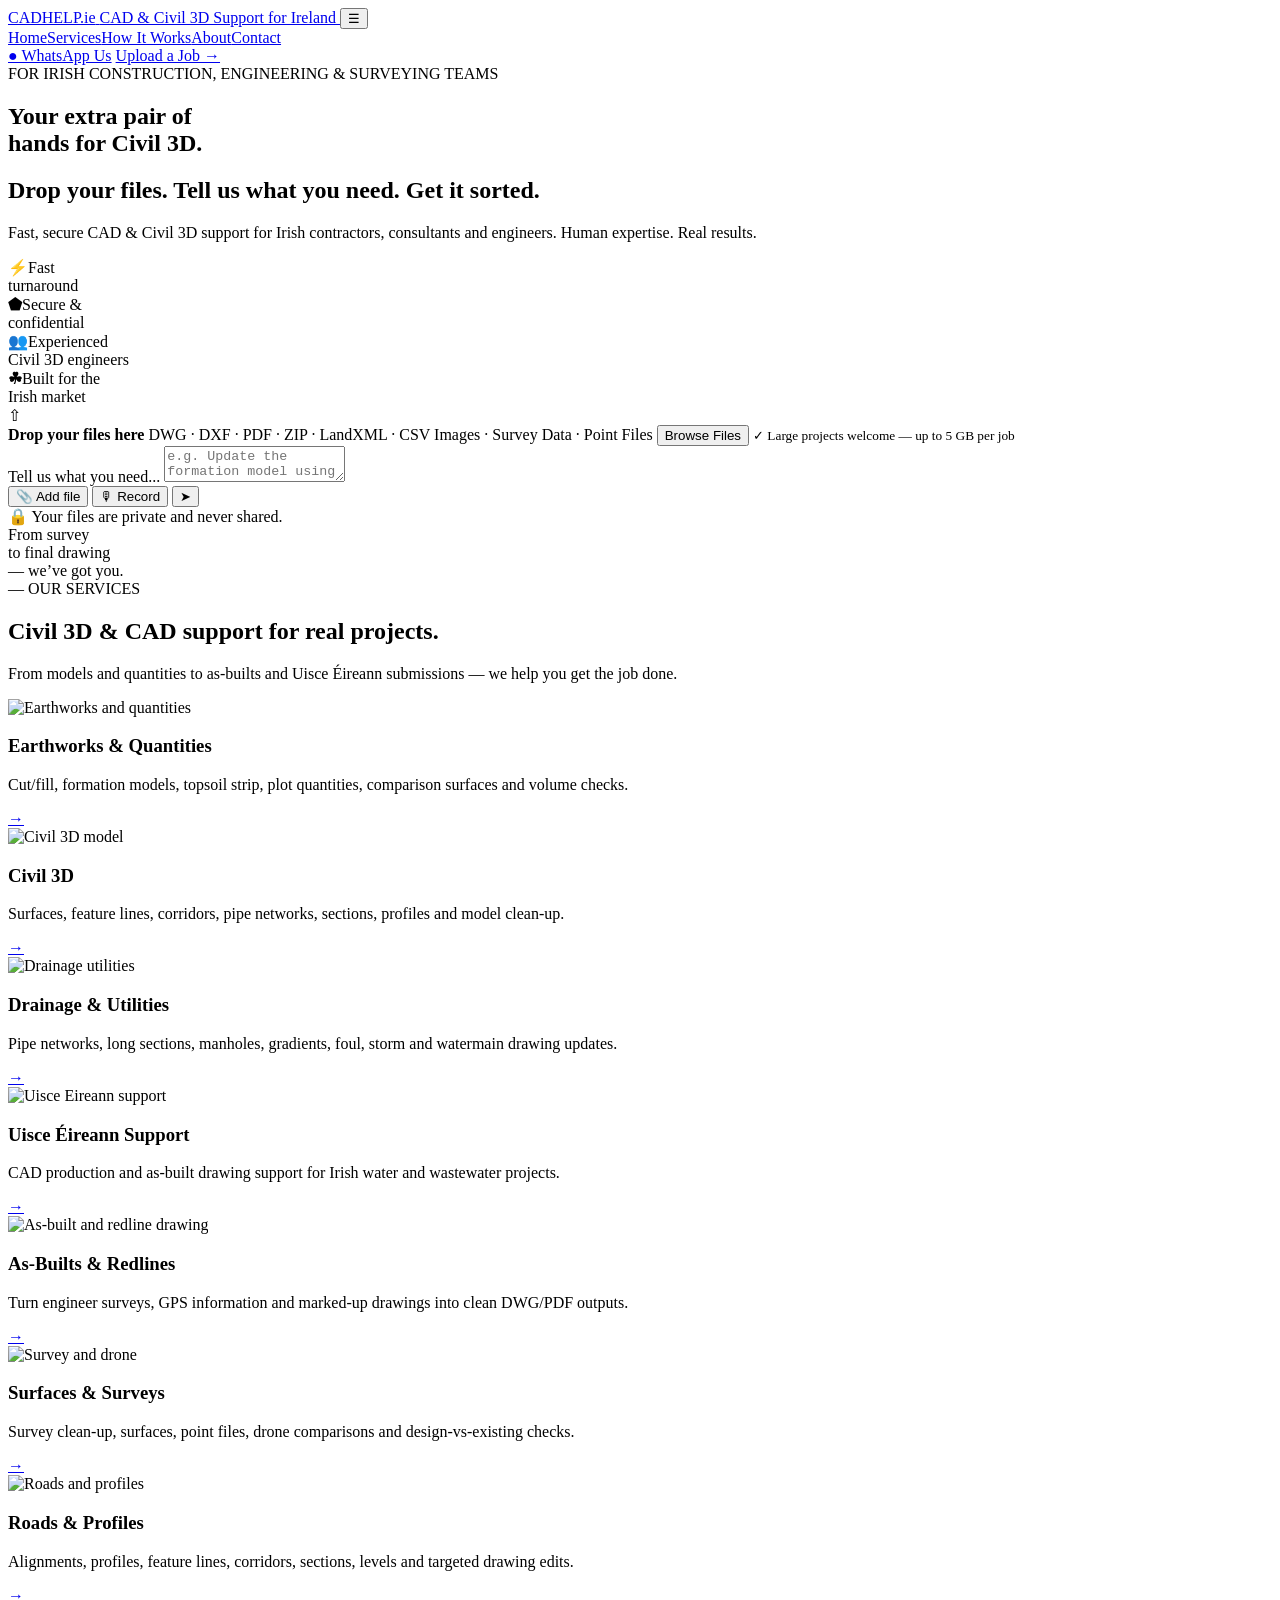
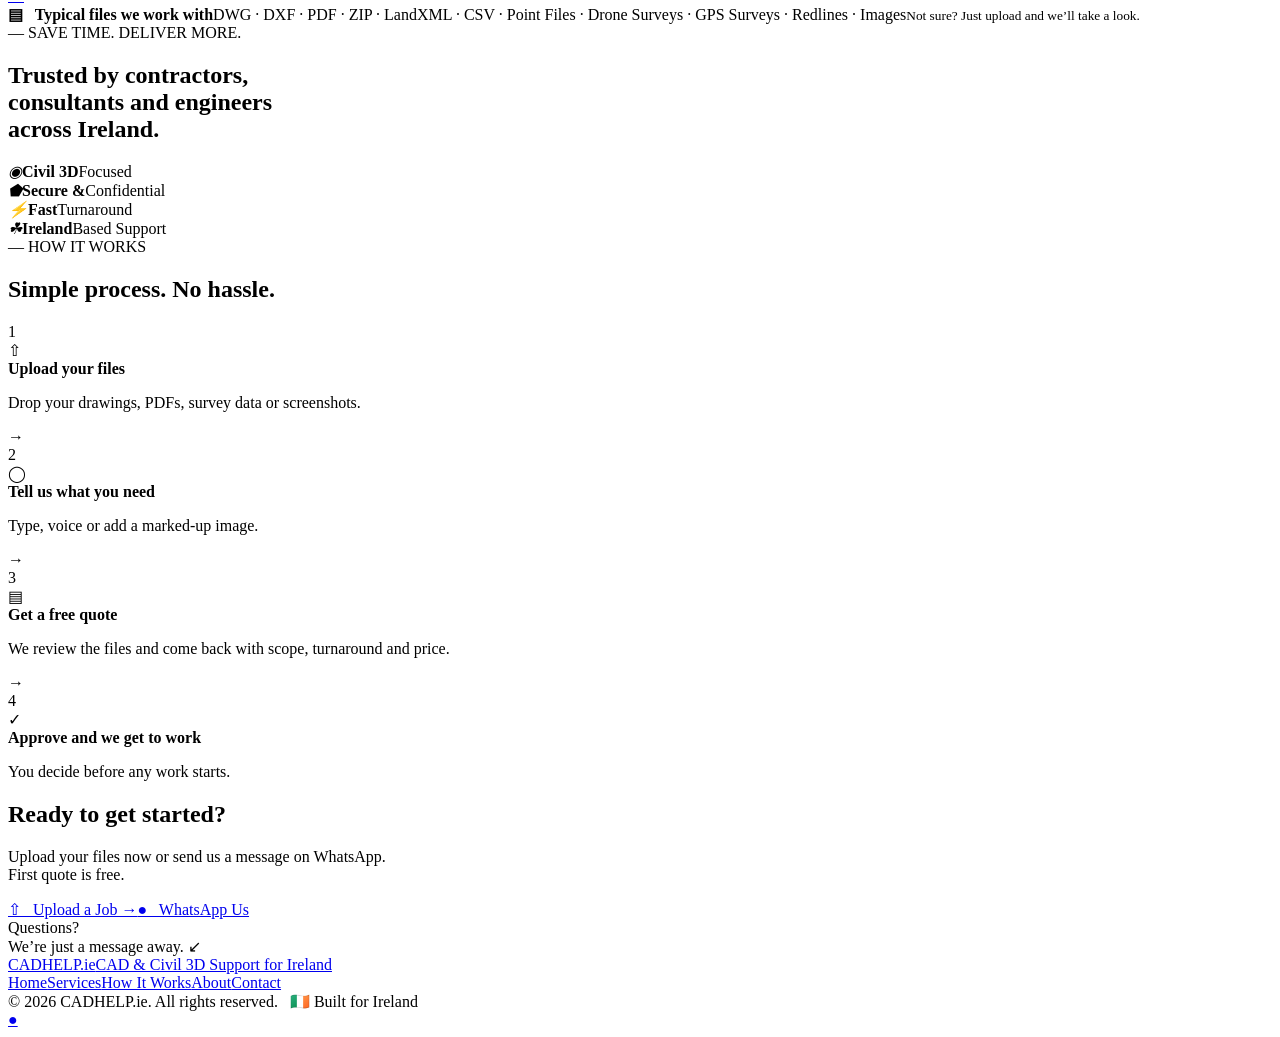
==== index.html @ 2b2f31de "Add files via upload" ====
<!doctype html>
<html lang="en">
<head>
  <meta charset="utf-8" />
  <meta name="viewport" content="width=device-width,initial-scale=1" />
  <meta name="description" content="CADHELP.ie — Civil 3D and CAD support for Irish construction, engineering and surveying teams." />
  <title>CADHELP.ie — CAD & Civil 3D Support for Ireland</title>
  <link rel="preconnect" href="https://fonts.googleapis.com">
  <link rel="preconnect" href="https://fonts.gstatic.com" crossorigin>
  <link href="https://fonts.googleapis.com/css2?family=Inter:wght@400;500;600;700;800;900&display=swap" rel="stylesheet">
  <link rel="stylesheet" href="css/style.css" />
</head>
<body>
<header class="site-header">
  <div class="shell header-inner">
    <a class="brand" href="#top" aria-label="CADHELP.ie home">
      <span class="brand-main">CADHELP<span>.ie</span></span>
      <span class="brand-sub">CAD & Civil 3D Support for Ireland</span>
    </a>
    <button class="menu-btn" id="menuBtn" aria-label="Open menu">☰</button>
    <nav class="nav" id="nav">
      <a href="#top">Home</a><a href="#services">Services</a><a href="#how">How It Works</a><a href="#about">About</a><a href="#contact">Contact</a>
    </nav>
    <div class="header-actions">
      <a class="wa-link" href="https://wa.me/353838359614" target="_blank" rel="noopener">● WhatsApp Us</a>
      <a class="btn btn-dark" href="#upload">Upload a Job →</a>
    </div>
  </div>
</header>

<main id="top">
  <section class="hero">
    <div class="hero-overlay"></div>
    <div class="hero-contours"></div>
    <div class="shell hero-grid">
      <div class="hero-copy">
        <div class="kicker">FOR IRISH CONSTRUCTION, ENGINEERING & SURVEYING TEAMS</div>
        <h1>Your extra pair of<br>hands for <span>Civil 3D.</span></h1>
        <h2>Drop your files. Tell us what you need. Get it sorted.</h2>
        <p>Fast, secure CAD & Civil 3D support for Irish contractors, consultants and engineers. Human expertise. Real results.</p>
        <div class="hero-benefits">
          <div><b>⚡</b><span>Fast<br>turnaround</span></div>
          <div><b>⬟</b><span>Secure &<br>confidential</span></div>
          <div><b>👥</b><span>Experienced<br>Civil 3D engineers</span></div>
          <div><b>☘</b><span>Built for the<br>Irish market</span></div>
        </div>
      </div>

      <div class="upload-card" id="upload">
        <div class="drop-zone" id="dropZone">
          <input id="fileInput" type="file" multiple hidden>
          <div class="upload-icon">⇧</div>
          <strong>Drop your files here</strong>
          <span>DWG · DXF · PDF · ZIP · LandXML · CSV</span>
          <span>Images · Survey Data · Point Files</span>
          <button class="browse-btn" id="browseBtn" type="button">Browse Files</button>
          <small>✓ Large projects welcome — up to 5 GB per job</small>
        </div>
        <label class="field-label" for="requestText">Tell us what you need...</label>
        <textarea id="requestText" placeholder="e.g. Update the formation model using the latest survey and give me cut/fill quantities by plot..."></textarea>
        <div class="upload-tools">
          <button type="button">📎 Add file</button>
          <button type="button">🎙 Record</button>
          <button type="button" class="send-btn">➤</button>
        </div>
        <div class="privacy">🔒 Your files are private and never shared.</div>
      </div>
    </div>
    <div class="hero-note">From survey<br>to final drawing<br>— we’ve got you.</div>
  </section>

  <section class="services shell" id="services">
    <div class="section-kicker">— OUR SERVICES</div>
    <h2>Civil 3D & CAD support for real projects.</h2>
    <p class="section-lead">From models and quantities to as-builts and Uisce Éireann submissions — we help you get the job done.</p>

    <div class="service-grid">
      <article class="service-card"><img src="assets/earthworks.webp" alt="Earthworks and quantities"><div class="card-copy"><h3>Earthworks & Quantities</h3><p>Cut/fill, formation models, topsoil strip, plot quantities, comparison surfaces and volume checks.</p><a href="#contact">→</a></div></article>
      <article class="service-card"><img src="assets/civil3d.webp" alt="Civil 3D model"><div class="card-copy"><h3>Civil 3D</h3><p>Surfaces, feature lines, corridors, pipe networks, sections, profiles and model clean-up.</p><a href="#contact">→</a></div></article>
      <article class="service-card"><img src="assets/drainage.webp" alt="Drainage utilities"><div class="card-copy"><h3>Drainage & Utilities</h3><p>Pipe networks, long sections, manholes, gradients, foul, storm and watermain drawing updates.</p><a href="#contact">→</a></div></article>
      <article class="service-card"><img src="assets/uisce.webp" alt="Uisce Eireann support"><div class="card-copy"><h3>Uisce Éireann Support</h3><p>CAD production and as-built drawing support for Irish water and wastewater projects.</p><a href="#contact">→</a></div></article>
      <article class="service-card wide"><img src="assets/asbuilt.webp" alt="As-built and redline drawing"><div class="card-copy"><h3>As-Builts & Redlines</h3><p>Turn engineer surveys, GPS information and marked-up drawings into clean DWG/PDF outputs.</p><a href="#contact">→</a></div></article>
      <article class="service-card wide"><img src="assets/surveys.webp" alt="Survey and drone"><div class="card-copy"><h3>Surfaces & Surveys</h3><p>Survey clean-up, surfaces, point files, drone comparisons and design-vs-existing checks.</p><a href="#contact">→</a></div></article>
      <article class="service-card wide"><img src="assets/roads.webp" alt="Roads and profiles"><div class="card-copy"><h3>Roads & Profiles</h3><p>Alignments, profiles, feature lines, corridors, sections, levels and targeted drawing edits.</p><a href="#contact">→</a></div></article>
    </div>

    <div class="files-strip"><b>▤ &nbsp; Typical files we work with</b><span>DWG · DXF · PDF · ZIP · LandXML · CSV · Point Files · Drone Surveys · GPS Surveys · Redlines · Images</span><small>Not sure? Just upload and we’ll take a look.</small></div>
  </section>

  <section class="trust" id="about">
    <div class="trust-shade"></div>
    <div class="shell trust-inner">
      <div class="trust-copy"><div class="section-kicker light">— SAVE TIME. DELIVER MORE.</div><h2>Trusted by contractors,<br>consultants and engineers<br>across Ireland.</h2></div>
      <div class="trust-points"><div><i>◉</i><b>Civil 3D</b><span>Focused</span></div><div><i>⬟</i><b>Secure &</b><span>Confidential</span></div><div><i>⚡</i><b>Fast</b><span>Turnaround</span></div><div><i>☘</i><b>Ireland</b><span>Based Support</span></div></div>
    </div>
  </section>

  <section class="how shell" id="how">
    <div class="section-kicker">— HOW IT WORKS</div>
    <h2>Simple process. No hassle.</h2>
    <div class="steps">
      <div class="step"><span class="number">1</span><div class="round">⇧</div><b>Upload your files</b><p>Drop your drawings, PDFs, survey data or screenshots.</p></div><div class="arrow">→</div>
      <div class="step"><span class="number">2</span><div class="round">◯</div><b>Tell us what you need</b><p>Type, voice or add a marked-up image.</p></div><div class="arrow">→</div>
      <div class="step"><span class="number">3</span><div class="round">▤</div><b>Get a free quote</b><p>We review the files and come back with scope, turnaround and price.</p></div><div class="arrow">→</div>
      <div class="step"><span class="number">4</span><div class="round">✓</div><b>Approve and we get to work</b><p>You decide before any work starts.</p></div>
    </div>
  </section>

  <section class="cta" id="contact">
    <div class="cta-shade"></div>
    <div class="shell cta-inner"><div><h2>Ready to get started?</h2><p>Upload your files now or send us a message on WhatsApp.<br>First quote is free.</p></div><div class="cta-actions"><a class="btn btn-green" href="#upload">⇧ &nbsp; Upload a Job →</a><a class="btn btn-outline" href="https://wa.me/353838359614" target="_blank" rel="noopener">● &nbsp; WhatsApp Us</a></div><div class="cta-note">Questions?<br>We’re just a message away. ↙</div></div>
  </section>
</main>

<footer class="footer">
  <div class="shell footer-inner"><a class="brand" href="#top"><span class="brand-main">CADHELP<span>.ie</span></span><span class="brand-sub">CAD & Civil 3D Support for Ireland</span></a><nav><a href="#top">Home</a><a href="#services">Services</a><a href="#how">How It Works</a><a href="#about">About</a><a href="#contact">Contact</a></nav><div class="copyright">© 2026 CADHELP.ie. All rights reserved. &nbsp; 🇮🇪 Built for Ireland</div></div>
</footer>
<a class="floating-wa" href="https://wa.me/353838359614" target="_blank" rel="noopener" aria-label="WhatsApp">●</a>
<script src="js/main.js"></script>
</body>
</html>
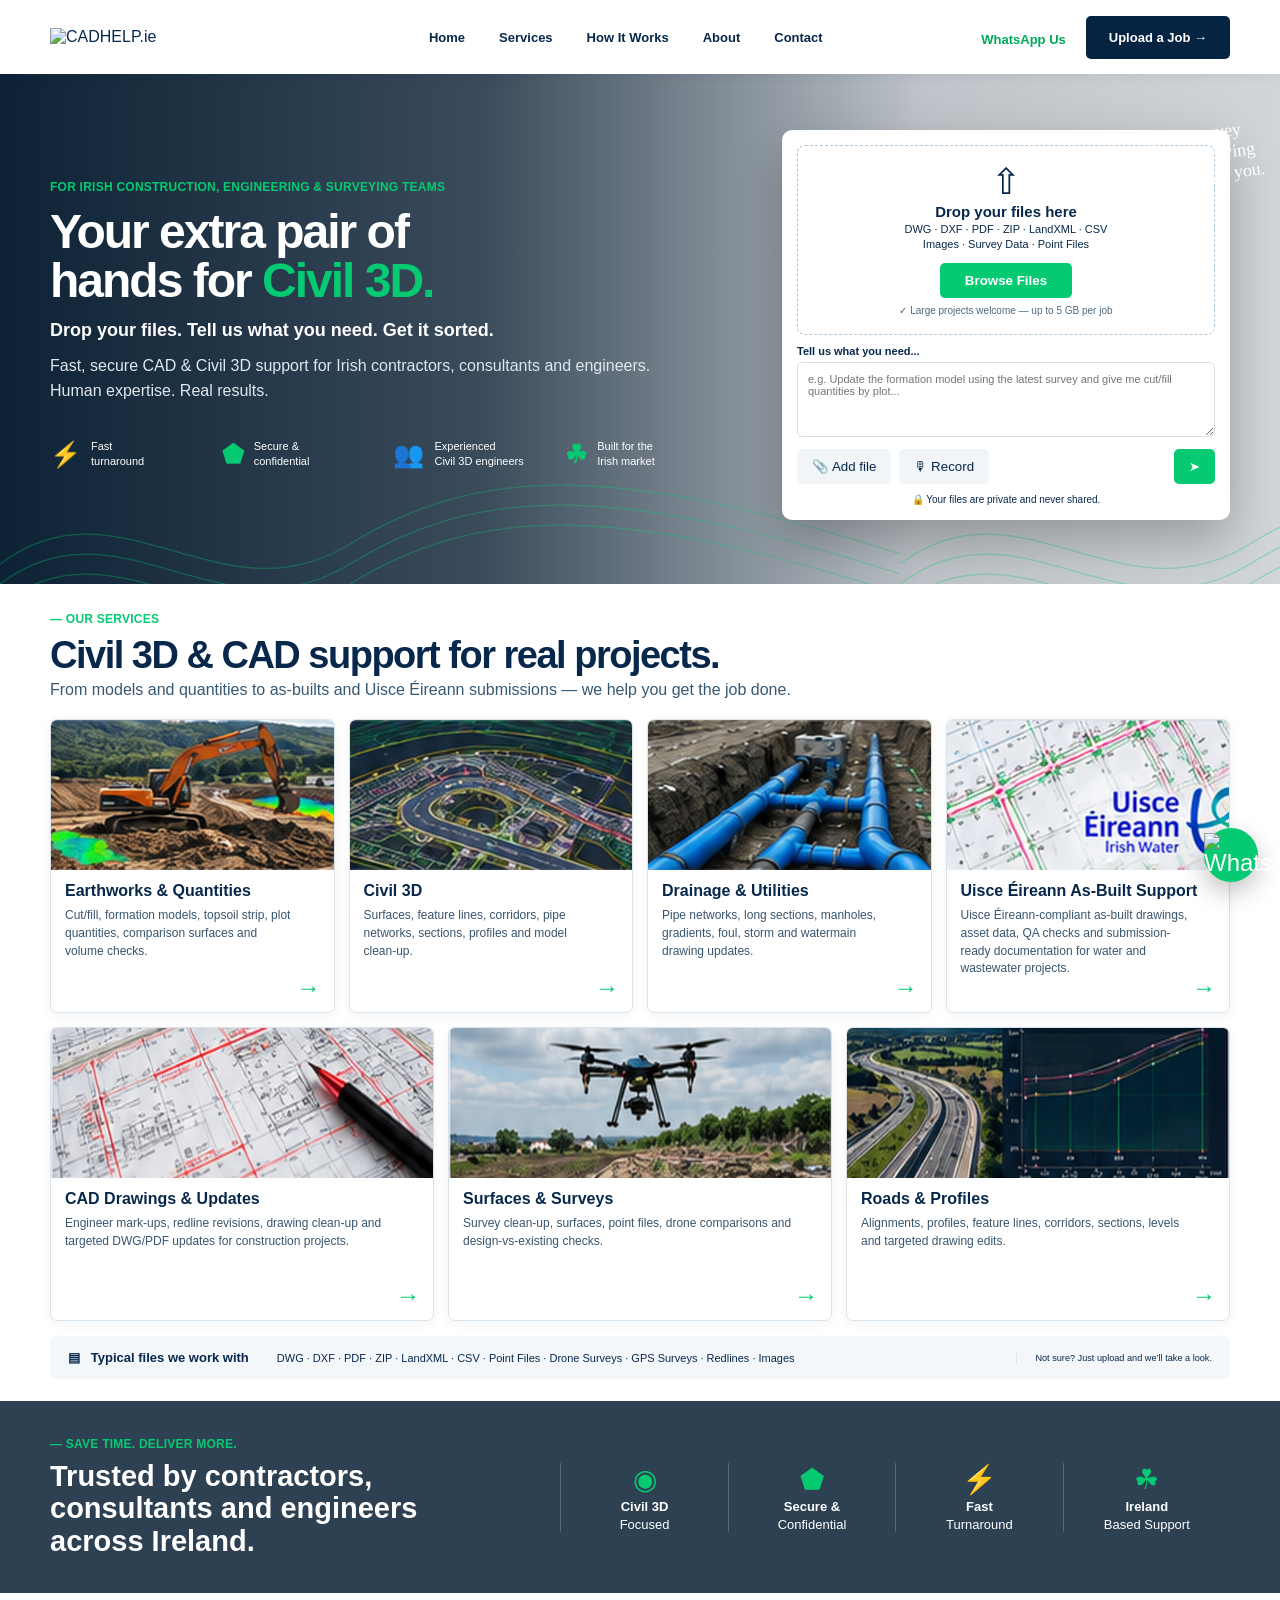
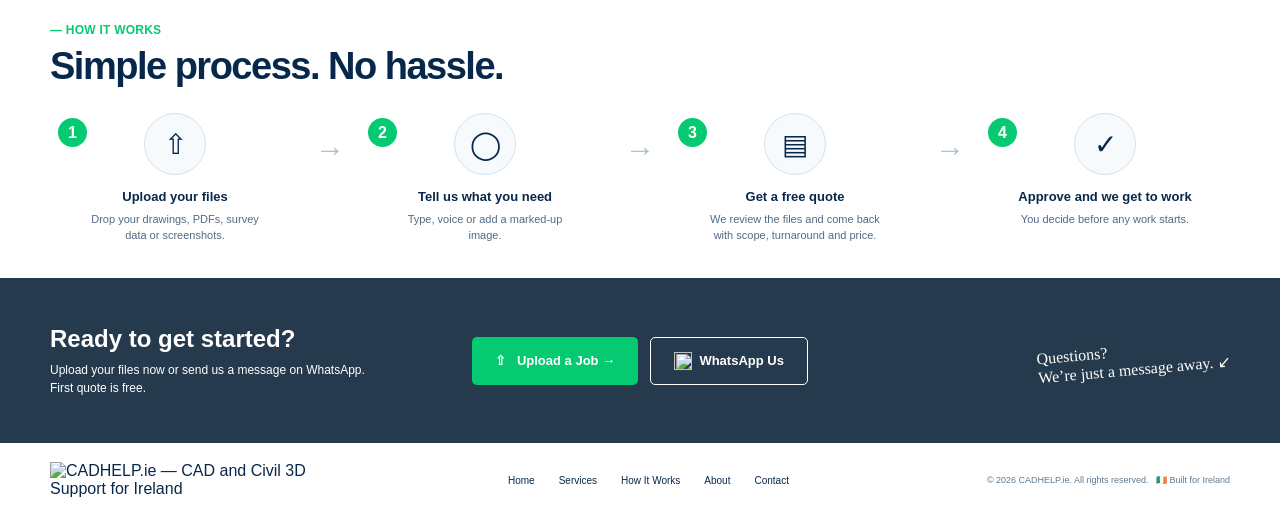
==== commit 5f70e064: "Update index.html" ====
--- a/index.html
+++ b/index.html
@@ -3,6 +3,7 @@
 <head>
   <meta charset="utf-8" />
   <meta name="viewport" content="width=device-width,initial-scale=1" />
+  <meta name="theme-color" content="#08284b" />
   <meta name="description" content="CADHELP.ie — Civil 3D and CAD support for Irish construction, engineering and surveying teams." />
   <title>CADHELP.ie — CAD & Civil 3D Support for Ireland</title>
   <link rel="preconnect" href="https://fonts.googleapis.com">
@@ -14,15 +15,14 @@
 <header class="site-header">
   <div class="shell header-inner">
     <a class="brand" href="#top" aria-label="CADHELP.ie home">
-      <span class="brand-main">CADHELP<span>.ie</span></span>
-      <span class="brand-sub">CAD & Civil 3D Support for Ireland</span>
+      <img class="brand-logo" src="assets/cadhelp-logo-compact.png" alt="CADHELP.ie">
     </a>
-    <button class="menu-btn" id="menuBtn" aria-label="Open menu">☰</button>
+    <button class="menu-btn" id="menuBtn" type="button" aria-label="Open menu" aria-controls="nav" aria-expanded="false"><span aria-hidden="true">☰</span></button>
     <nav class="nav" id="nav">
       <a href="#top">Home</a><a href="#services">Services</a><a href="#how">How It Works</a><a href="#about">About</a><a href="#contact">Contact</a>
     </nav>
     <div class="header-actions">
-      <a class="wa-link" href="https://wa.me/353838359614" target="_blank" rel="noopener">● WhatsApp Us</a>
+      <a class="wa-link" href="https://wa.me/353838359614" target="_blank" rel="noopener"><img class="wa-icon" src="assets/whatsapp-icon.png" alt="" width="16" height="16"> WhatsApp Us</a>
       <a class="btn btn-dark" href="#upload">Upload a Job →</a>
     </div>
   </div>
@@ -75,13 +75,13 @@
     <p class="section-lead">From models and quantities to as-builts and Uisce Éireann submissions — we help you get the job done.</p>
 
     <div class="service-grid">
-      <article class="service-card"><img src="assets/earthworks.webp" alt="Earthworks and quantities"><div class="card-copy"><h3>Earthworks & Quantities</h3><p>Cut/fill, formation models, topsoil strip, plot quantities, comparison surfaces and volume checks.</p><a href="#contact">→</a></div></article>
-      <article class="service-card"><img src="assets/civil3d.webp" alt="Civil 3D model"><div class="card-copy"><h3>Civil 3D</h3><p>Surfaces, feature lines, corridors, pipe networks, sections, profiles and model clean-up.</p><a href="#contact">→</a></div></article>
-      <article class="service-card"><img src="assets/drainage.webp" alt="Drainage utilities"><div class="card-copy"><h3>Drainage & Utilities</h3><p>Pipe networks, long sections, manholes, gradients, foul, storm and watermain drawing updates.</p><a href="#contact">→</a></div></article>
-      <article class="service-card"><img src="assets/uisce.webp" alt="Uisce Eireann support"><div class="card-copy"><h3>Uisce Éireann Support</h3><p>CAD production and as-built drawing support for Irish water and wastewater projects.</p><a href="#contact">→</a></div></article>
-      <article class="service-card wide"><img src="assets/asbuilt.webp" alt="As-built and redline drawing"><div class="card-copy"><h3>As-Builts & Redlines</h3><p>Turn engineer surveys, GPS information and marked-up drawings into clean DWG/PDF outputs.</p><a href="#contact">→</a></div></article>
-      <article class="service-card wide"><img src="assets/surveys.webp" alt="Survey and drone"><div class="card-copy"><h3>Surfaces & Surveys</h3><p>Survey clean-up, surfaces, point files, drone comparisons and design-vs-existing checks.</p><a href="#contact">→</a></div></article>
-      <article class="service-card wide"><img src="assets/roads.webp" alt="Roads and profiles"><div class="card-copy"><h3>Roads & Profiles</h3><p>Alignments, profiles, feature lines, corridors, sections, levels and targeted drawing edits.</p><a href="#contact">→</a></div></article>
+      <article class="service-card"><img src="assets/earthworks.webp" alt="Earthworks and quantities" loading="lazy"><div class="card-copy"><h3>Earthworks & Quantities</h3><p>Cut/fill, formation models, topsoil strip, plot quantities, comparison surfaces and volume checks.</p><a href="#contact" aria-label="Ask about Earthworks and Quantities">→</a></div></article>
+      <article class="service-card"><img src="assets/civil3d.webp" alt="Civil 3D model" loading="lazy"><div class="card-copy"><h3>Civil 3D</h3><p>Surfaces, feature lines, corridors, pipe networks, sections, profiles and model clean-up.</p><a href="#contact" aria-label="Ask about Civil 3D">→</a></div></article>
+      <article class="service-card"><img src="assets/drainage.webp" alt="Drainage utilities" loading="lazy"><div class="card-copy"><h3>Drainage & Utilities</h3><p>Pipe networks, long sections, manholes, gradients, foul, storm and watermain drawing updates.</p><a href="#contact" aria-label="Ask about Drainage and Utilities">→</a></div></article>
+      <article class="service-card"><img src="assets/uisce.webp" alt="Uisce Eireann as-built support" loading="lazy"><div class="card-copy"><h3>Uisce Éireann As-Built Support</h3><p>Uisce Éireann-compliant as-built drawings, asset data, QA checks and submission-ready documentation for water and wastewater projects.</p><a href="#contact" aria-label="Ask about Uisce Éireann as-built support">→</a></div></article>
+      <article class="service-card wide"><img src="assets/asbuilt.webp" alt="CAD drawings and updates" loading="lazy"><div class="card-copy"><h3>CAD Drawings &amp; Updates</h3><p>Engineer mark-ups, redline revisions, drawing clean-up and targeted DWG/PDF updates for construction projects.</p><a href="#contact" aria-label="Ask about CAD drawings and updates">→</a></div></article>
+      <article class="service-card wide"><img src="assets/surveys.webp" alt="Survey and drone" loading="lazy"><div class="card-copy"><h3>Surfaces & Surveys</h3><p>Survey clean-up, surfaces, point files, drone comparisons and design-vs-existing checks.</p><a href="#contact" aria-label="Ask about Surfaces and Surveys">→</a></div></article>
+      <article class="service-card wide"><img src="assets/roads.webp" alt="Roads and profiles" loading="lazy"><div class="card-copy"><h3>Roads & Profiles</h3><p>Alignments, profiles, feature lines, corridors, sections, levels and targeted drawing edits.</p><a href="#contact" aria-label="Ask about Roads and Profiles">→</a></div></article>
     </div>
 
     <div class="files-strip"><b>▤ &nbsp; Typical files we work with</b><span>DWG · DXF · PDF · ZIP · LandXML · CSV · Point Files · Drone Surveys · GPS Surveys · Redlines · Images</span><small>Not sure? Just upload and we’ll take a look.</small></div>
@@ -108,14 +108,14 @@
 
   <section class="cta" id="contact">
     <div class="cta-shade"></div>
-    <div class="shell cta-inner"><div><h2>Ready to get started?</h2><p>Upload your files now or send us a message on WhatsApp.<br>First quote is free.</p></div><div class="cta-actions"><a class="btn btn-green" href="#upload">⇧ &nbsp; Upload a Job →</a><a class="btn btn-outline" href="https://wa.me/353838359614" target="_blank" rel="noopener">● &nbsp; WhatsApp Us</a></div><div class="cta-note">Questions?<br>We’re just a message away. ↙</div></div>
+    <div class="shell cta-inner"><div><h2>Ready to get started?</h2><p>Upload your files now or send us a message on WhatsApp.<br>First quote is free.</p></div><div class="cta-actions"><a class="btn btn-green" href="#upload">⇧ &nbsp; Upload a Job →</a><a class="btn btn-outline" href="https://wa.me/353838359614" target="_blank" rel="noopener"><img class="wa-icon" src="assets/whatsapp-icon.png" alt="" width="18" height="18"> &nbsp; WhatsApp Us</a></div><div class="cta-note">Questions?<br>We’re just a message away. ↙</div></div>
   </section>
 </main>
 
 <footer class="footer">
-  <div class="shell footer-inner"><a class="brand" href="#top"><span class="brand-main">CADHELP<span>.ie</span></span><span class="brand-sub">CAD & Civil 3D Support for Ireland</span></a><nav><a href="#top">Home</a><a href="#services">Services</a><a href="#how">How It Works</a><a href="#about">About</a><a href="#contact">Contact</a></nav><div class="copyright">© 2026 CADHELP.ie. All rights reserved. &nbsp; 🇮🇪 Built for Ireland</div></div>
+  <div class="shell footer-inner"><a class="brand" href="#top" aria-label="CADHELP.ie home"><img class="brand-logo footer-logo" src="assets/cadhelp-logo.jpeg" alt="CADHELP.ie — CAD and Civil 3D Support for Ireland" loading="lazy"></a><nav><a href="#top">Home</a><a href="#services">Services</a><a href="#how">How It Works</a><a href="#about">About</a><a href="#contact">Contact</a></nav><div class="copyright">© 2026 CADHELP.ie. All rights reserved. &nbsp; 🇮🇪 Built for Ireland</div></div>
 </footer>
-<a class="floating-wa" href="https://wa.me/353838359614" target="_blank" rel="noopener" aria-label="WhatsApp">●</a>
+<a class="floating-wa" href="https://wa.me/353838359614" target="_blank" rel="noopener" aria-label="WhatsApp"><img src="assets/whatsapp-icon.png" alt="WhatsApp"></a>
 <script src="js/main.js"></script>
 </body>
 </html>
--- a/css/style.css
+++ b/css/style.css
@@ -0,0 +1,3 @@
+:root{--navy:#08284b;--navy2:#041c34;--green:#05ca72;--green2:#00b965;--ink:#08284b;--muted:#526b83;--line:#d9e3ec;--soft:#f5f9fc;--white:#fff}*{box-sizing:border-box}html{scroll-behavior:smooth}body{margin:0;font-family:Inter,Arial,sans-serif;color:var(--ink);background:#fff}.shell{width:min(1180px,calc(100% - 48px));margin:auto}a{text-decoration:none;color:inherit}.site-header{height:74px;display:flex;align-items:center;background:#fff;position:sticky;top:0;z-index:50;box-shadow:0 1px 10px rgba(8,40,75,.08)}.header-inner{display:grid;grid-template-columns:240px 1fr auto;align-items:center;gap:24px}.brand{display:inline-flex;flex-direction:column}.brand-main{font-size:28px;font-weight:900;letter-spacing:-1.4px;line-height:1}.brand-main span{color:var(--green)}.brand-sub{font-size:10px;margin-top:4px}.nav{display:flex;justify-content:center;gap:34px;font-size:13px;font-weight:600}.nav a:hover{color:var(--green)}.header-actions{display:flex;align-items:center;gap:20px}.wa-link{color:#00a85c;font-size:13px;font-weight:800}.btn{display:inline-flex;align-items:center;justify-content:center;border-radius:5px;padding:14px 23px;font-weight:800;font-size:13px}.btn-dark{background:#052442;color:#fff}.btn-green{background:var(--green);color:#fff}.btn-outline{border:1px solid #fff;color:#fff}.menu-btn{display:none;border:0;background:none;font-size:24px}.hero{min-height:510px;position:relative;overflow:hidden;background-image:url('https://images.unsplash.com/photo-1722827908823-823af0bd191f?auto=format&fit=crop&w=2400&q=92');background-size:cover;background-position:center 42%}.hero-overlay{position:absolute;inset:0;background:linear-gradient(90deg,rgba(3,25,45,.96) 0%,rgba(3,25,45,.78) 38%,rgba(3,25,45,.26) 72%,rgba(3,25,45,.18) 100%)}.hero-contours{position:absolute;left:0;right:0;bottom:-40px;height:180px;opacity:.4;background-image:url("data:image/svg+xml,%3Csvg xmlns='http://www.w3.org/2000/svg' width='900' height='180' viewBox='0 0 900 180'%3E%3Cg fill='none' stroke='%2305ca72' stroke-width='1.3' opacity='.8'%3E%3Cpath d='M0 120C120 30 220 180 350 100S620 20 900 110'/%3E%3Cpath d='M0 140C120 50 220 200 350 120S620 40 900 130'/%3E%3Cpath d='M0 160C120 70 220 220 350 140S620 60 900 150'/%3E%3C/g%3E%3C/svg%3E");background-repeat:repeat-x}.hero-grid{position:relative;z-index:2;display:grid;grid-template-columns:1.08fr .72fr;gap:60px;align-items:center;padding:56px 0}.kicker,.section-kicker{font-size:12px;letter-spacing:.02em;color:var(--green);font-weight:900}.hero h1{font-size:48px;line-height:1.02;margin:14px 0 14px;color:#fff;letter-spacing:-2px}.hero h1 span{color:var(--green)}.hero h2{font-size:18px;color:#fff;margin:0 0 13px}.hero p{font-size:16px;line-height:1.55;color:#e0e8ef;max-width:650px;margin:0}.hero-benefits{display:grid;grid-template-columns:repeat(4,1fr);gap:15px;margin-top:34px;color:#fff}.hero-benefits div{display:flex;align-items:center;gap:10px;font-size:11px;line-height:1.3}.hero-benefits b{color:var(--green);font-size:25px}.upload-card{background:#fff;border-radius:10px;padding:15px;box-shadow:0 20px 50px rgba(0,0,0,.26)}.drop-zone{border:1.5px dashed #afc7da;border-radius:8px;display:flex;flex-direction:column;align-items:center;padding:18px;text-align:center;gap:3px}.upload-icon{font-size:36px;line-height:1}.drop-zone strong{font-size:15px}.drop-zone span{font-size:11px}.browse-btn{margin:10px 0 4px;background:var(--green);color:#fff;border:0;border-radius:5px;padding:10px 25px;font-weight:800;cursor:pointer}.drop-zone small{font-size:10px;color:#4f697d}.field-label{font-size:11px;font-weight:800;display:block;margin:10px 0 5px}.upload-card textarea{width:100%;min-height:75px;border:1px solid #d5e0e9;border-radius:5px;padding:10px;font:inherit;font-size:11px;resize:vertical;outline:none}.upload-tools{display:flex;gap:8px;margin-top:8px}.upload-tools button{border:0;background:#f1f5f8;border-radius:5px;padding:10px 15px;color:var(--ink);cursor:pointer}.upload-tools .send-btn{margin-left:auto;background:var(--green);color:#fff}.privacy{text-align:center;font-size:10px;margin-top:10px}.hero-note{position:absolute;z-index:3;right:17px;top:50px;color:#fff;font-family:cursive;font-size:18px;transform:rotate(-7deg);text-align:center}.services{padding:28px 0 22px}.services h2,.how h2{font-size:38px;letter-spacing:-1.5px;margin:8px 0 4px}.section-lead{margin:0 0 20px;color:#365873;font-size:16px}.service-grid{display:grid;grid-template-columns:repeat(12,1fr);gap:14px}.service-card{grid-column:span 3;border:1px solid var(--line);border-radius:7px;overflow:hidden;background:#fff;box-shadow:0 3px 12px rgba(8,40,75,.05)}.service-card.wide{grid-column:span 4}.service-card img{width:100%;height:150px;object-fit:cover;display:block}.card-copy{position:relative;padding:12px 14px 16px;min-height:142px}.card-copy h3{font-size:16px;margin:0 0 7px}.card-copy p{font-size:12px;line-height:1.48;color:#38556f;margin:0;padding-right:24px}.card-copy a{position:absolute;right:13px;bottom:10px;color:var(--green);font-size:24px}.files-strip{display:grid;grid-template-columns:auto 1fr auto;gap:28px;align-items:center;background:#f3f7fa;margin-top:15px;padding:14px 18px;border-radius:6px;font-size:11px}.files-strip b{font-size:13px}.files-strip small{border-left:1px solid #d8e4ec;padding-left:18px}.trust{position:relative;background-image:url('https://images.unsplash.com/photo-1500530855697-b586d89ba3ee?auto=format&fit=crop&w=2200&q=90');background-size:cover;background-position:center}.trust-shade{position:absolute;inset:0;background:rgba(3,27,48,.83)}.trust-inner{position:relative;z-index:2;color:#fff;display:grid;grid-template-columns:1.1fr 1.6fr;gap:50px;align-items:center;padding:36px 0}.section-kicker.light{color:var(--green)}.trust-copy h2{font-size:29px;line-height:1.12;margin:9px 0 0}.trust-points{display:grid;grid-template-columns:repeat(4,1fr)}.trust-points div{text-align:center;border-left:1px solid rgba(255,255,255,.2);display:flex;flex-direction:column;gap:3px}.trust-points i{font-style:normal;color:var(--green);font-size:28px}.trust-points b,.trust-points span{font-size:13px}.how{padding:30px 0 34px}.steps{display:grid;grid-template-columns:1fr auto 1fr auto 1fr auto 1fr;align-items:start;gap:15px;margin-top:25px}.step{text-align:center;position:relative}.number{position:absolute;left:8px;top:5px;width:29px;height:29px;border-radius:50%;background:var(--green);color:#fff;font-weight:800;display:grid;place-items:center}.round{width:62px;height:62px;border-radius:50%;border:1px solid #d5e2ec;background:#f7fafc;display:grid;place-items:center;margin:0 auto 12px;font-size:28px}.step b{font-size:13px}.step p{font-size:11px;line-height:1.45;color:#526b83;margin:7px auto 0;max-width:190px}.arrow{font-size:30px;color:#aac2d5;margin-top:20px}.cta{position:relative;background-image:url('https://images.unsplash.com/photo-1497366754035-f200968a6e72?auto=format&fit=crop&w=2200&q=90');background-size:cover;background-position:center}.cta-shade{position:absolute;inset:0;background:rgba(2,26,47,.86)}.cta-inner{position:relative;z-index:2;min-height:165px;color:#fff;display:grid;grid-template-columns:1fr auto 1fr;gap:32px;align-items:center}.cta h2{font-size:24px;margin:0 0 8px}.cta p{font-size:12px;line-height:1.5;margin:0}.cta-actions{display:flex;gap:12px}.cta-note{justify-self:end;font-family:cursive;transform:rotate(-5deg);font-size:16px}.footer{background:#fff;padding:19px 0}.footer-inner{display:grid;grid-template-columns:260px 1fr auto;align-items:center;gap:20px}.footer nav{display:flex;justify-content:center;gap:24px;font-size:10px}.copyright{font-size:9px;color:#60798f}.floating-wa{position:fixed;right:22px;bottom:18px;width:54px;height:54px;border-radius:50%;display:grid;place-items:center;background:var(--green);color:#fff;font-size:24px;z-index:60;box-shadow:0 10px 26px rgba(0,0,0,.24)}.dragover{background:#f0fff7!important;border-color:var(--green)!important}
+@media(max-width:980px){.header-inner{grid-template-columns:1fr auto}.nav,.header-actions{display:none}.menu-btn{display:block}.nav.open{display:flex;position:absolute;top:74px;left:0;right:0;background:#fff;padding:20px;flex-direction:column;gap:18px;box-shadow:0 10px 20px rgba(0,0,0,.08)}.hero-grid{grid-template-columns:1fr;padding:45px 0}.hero-note{display:none}.hero{background-position:center}.hero-benefits{grid-template-columns:repeat(2,1fr)}.service-card,.service-card.wide{grid-column:span 6}.files-strip{grid-template-columns:1fr;gap:8px}.files-strip small{border:0;padding:0}.trust-inner{grid-template-columns:1fr}.steps{grid-template-columns:1fr 1fr}.arrow{display:none}.cta-inner{grid-template-columns:1fr;padding:25px 0}.cta-note{justify-self:start}.footer-inner{grid-template-columns:1fr;text-align:center}.footer nav{flex-wrap:wrap}.brand{align-items:center}}
+@media(max-width:620px){.shell{width:min(100% - 28px,1180px)}.hero h1{font-size:39px}.hero h2{font-size:16px}.hero-benefits{grid-template-columns:1fr 1fr}.services h2,.how h2{font-size:30px}.service-card,.service-card.wide{grid-column:span 12}.service-card img{height:190px}.steps{grid-template-columns:1fr}.cta-actions{flex-direction:column}.trust-points{grid-template-columns:1fr 1fr;gap:22px}.trust-points div:nth-child(odd){border-left:0}.wa-link{display:none}}
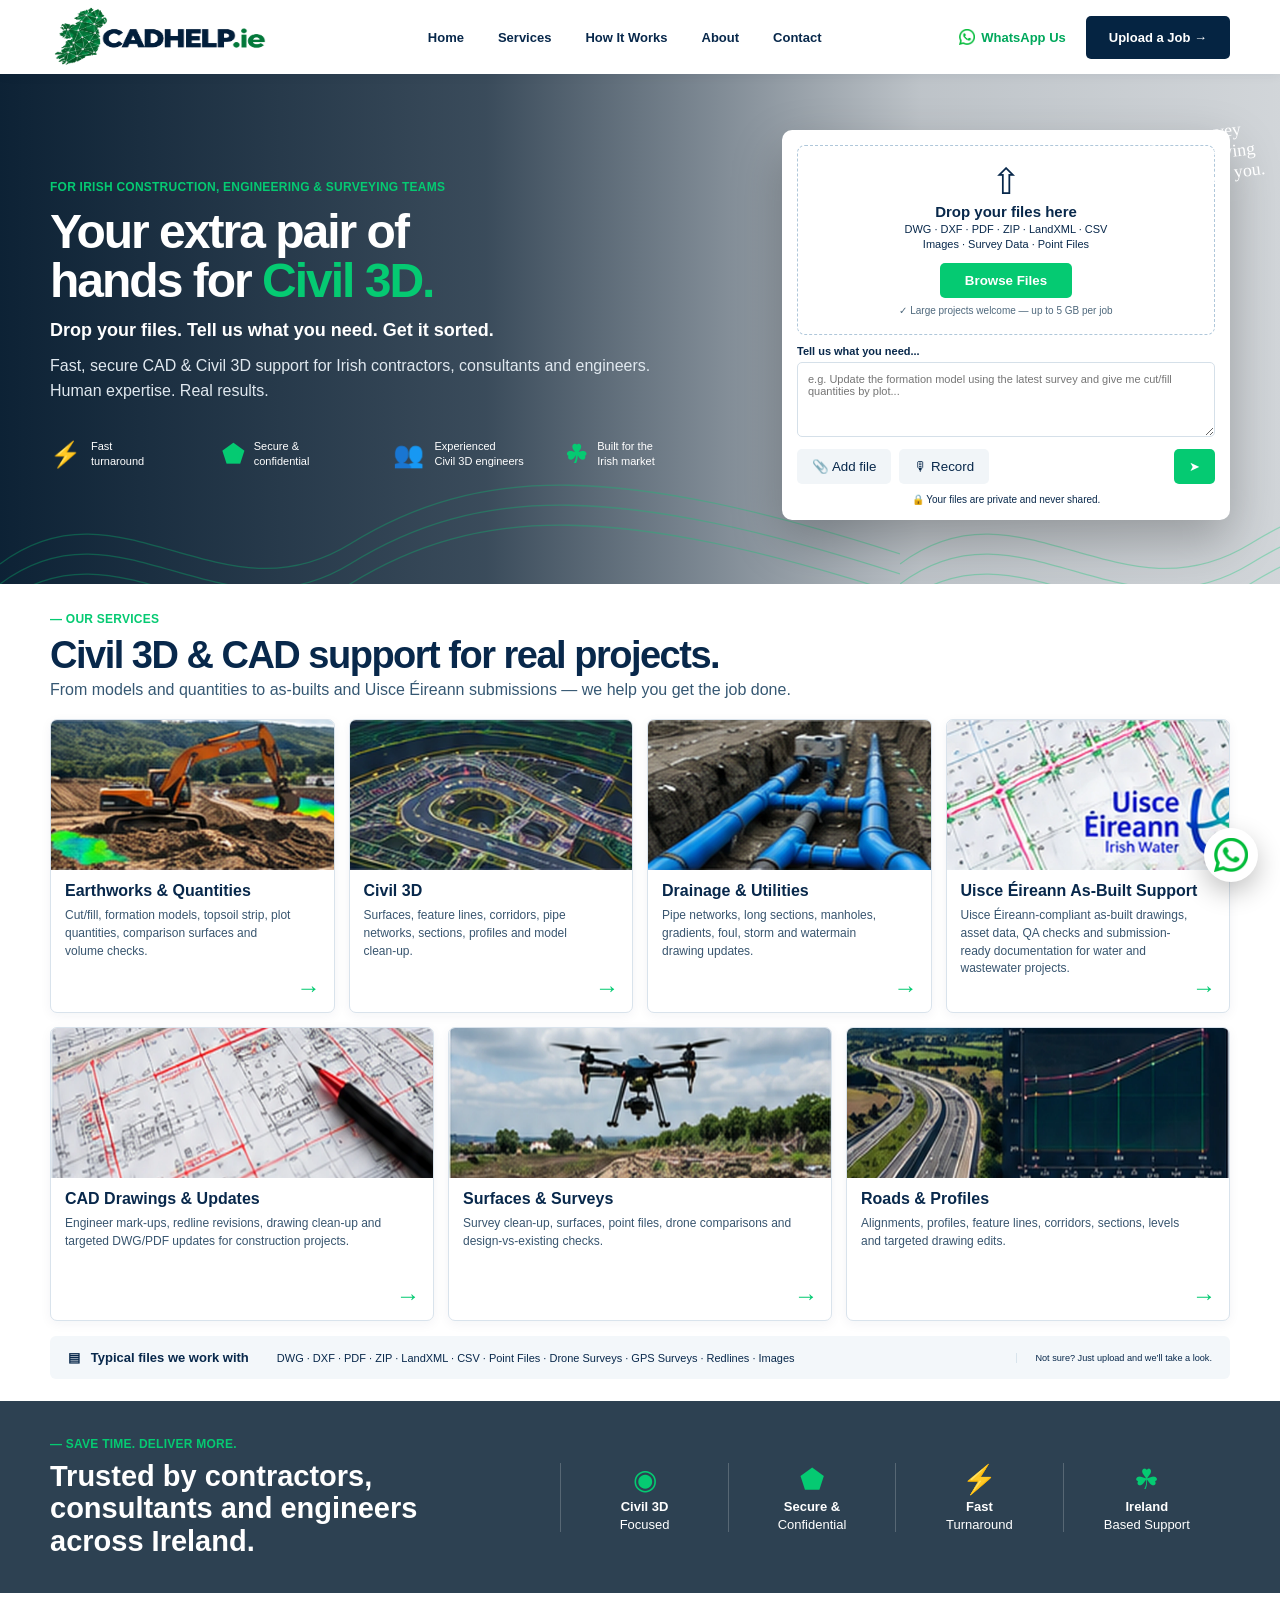
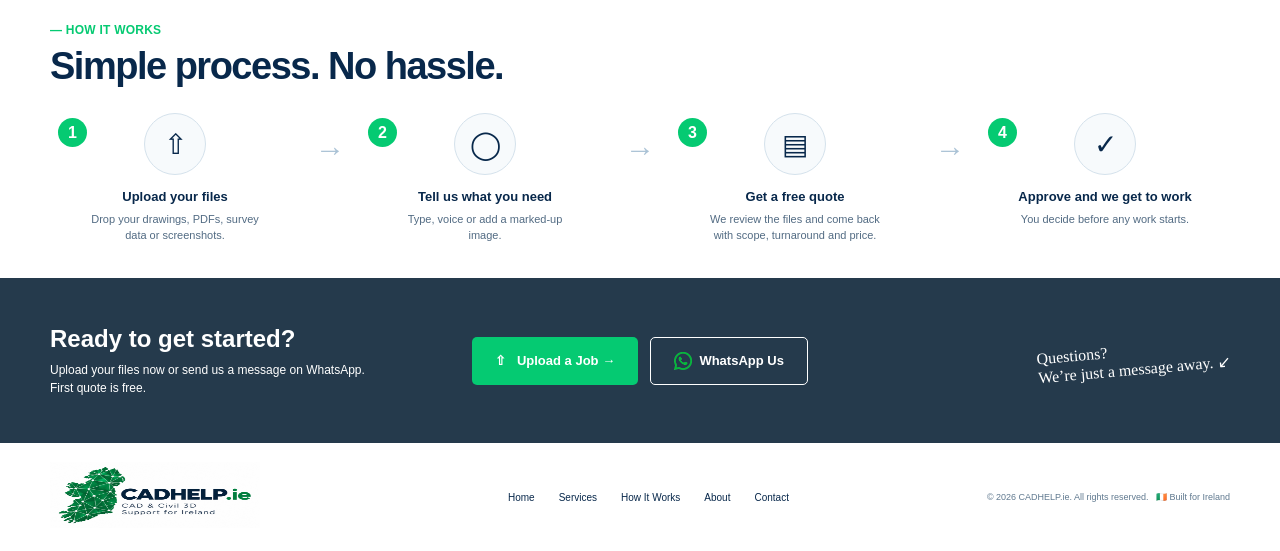
==== commit d5e9a09b: "Update index.html" ====
--- a/index.html
+++ b/index.html
@@ -15,7 +15,7 @@
 <header class="site-header">
   <div class="shell header-inner">
     <a class="brand" href="#top" aria-label="CADHELP.ie home">
-      <img class="brand-logo" src="assets/cadhelp-logo-compact.png" alt="CADHELP.ie">
+      <picture><source media="(max-width: 620px)" srcset="assets/cadhelp-logo-mobile.webp"><img class="brand-logo" src="assets/cadhelp-logo-compact.png" alt="CADHELP.ie" width="220" height="62" decoding="async"></picture>
     </a>
     <button class="menu-btn" id="menuBtn" type="button" aria-label="Open menu" aria-controls="nav" aria-expanded="false"><span aria-hidden="true">☰</span></button>
     <nav class="nav" id="nav">
@@ -113,7 +113,7 @@
 </main>
 
 <footer class="footer">
-  <div class="shell footer-inner"><a class="brand" href="#top" aria-label="CADHELP.ie home"><img class="brand-logo footer-logo" src="assets/cadhelp-logo.jpeg" alt="CADHELP.ie — CAD and Civil 3D Support for Ireland" loading="lazy"></a><nav><a href="#top">Home</a><a href="#services">Services</a><a href="#how">How It Works</a><a href="#about">About</a><a href="#contact">Contact</a></nav><div class="copyright">© 2026 CADHELP.ie. All rights reserved. &nbsp; 🇮🇪 Built for Ireland</div></div>
+  <div class="shell footer-inner"><a class="brand" href="#top" aria-label="CADHELP.ie home"><picture><source media="(max-width: 620px)" srcset="assets/cadhelp-footer-mobile.webp"><img class="brand-logo footer-logo" src="assets/cadhelp-logo.jpeg" alt="CADHELP.ie — CAD and Civil 3D Support for Ireland" width="210" height="66" loading="lazy" decoding="async"></picture></a><nav><a href="#top">Home</a><a href="#services">Services</a><a href="#how">How It Works</a><a href="#about">About</a><a href="#contact">Contact</a></nav><div class="copyright">© 2026 CADHELP.ie. All rights reserved. &nbsp; 🇮🇪 Built for Ireland</div></div>
 </footer>
 <a class="floating-wa" href="https://wa.me/353838359614" target="_blank" rel="noopener" aria-label="WhatsApp"><img src="assets/whatsapp-icon.png" alt="WhatsApp"></a>
 <script src="js/main.js"></script>
--- a/css/style.css
+++ b/css/style.css
@@ -1,3 +1,5 @@
-:root{--navy:#08284b;--navy2:#041c34;--green:#05ca72;--green2:#00b965;--ink:#08284b;--muted:#526b83;--line:#d9e3ec;--soft:#f5f9fc;--white:#fff}*{box-sizing:border-box}html{scroll-behavior:smooth}body{margin:0;font-family:Inter,Arial,sans-serif;color:var(--ink);background:#fff}.shell{width:min(1180px,calc(100% - 48px));margin:auto}a{text-decoration:none;color:inherit}.site-header{height:74px;display:flex;align-items:center;background:#fff;position:sticky;top:0;z-index:50;box-shadow:0 1px 10px rgba(8,40,75,.08)}.header-inner{display:grid;grid-template-columns:240px 1fr auto;align-items:center;gap:24px}.brand{display:inline-flex;flex-direction:column}.brand-main{font-size:28px;font-weight:900;letter-spacing:-1.4px;line-height:1}.brand-main span{color:var(--green)}.brand-sub{font-size:10px;margin-top:4px}.nav{display:flex;justify-content:center;gap:34px;font-size:13px;font-weight:600}.nav a:hover{color:var(--green)}.header-actions{display:flex;align-items:center;gap:20px}.wa-link{color:#00a85c;font-size:13px;font-weight:800}.btn{display:inline-flex;align-items:center;justify-content:center;border-radius:5px;padding:14px 23px;font-weight:800;font-size:13px}.btn-dark{background:#052442;color:#fff}.btn-green{background:var(--green);color:#fff}.btn-outline{border:1px solid #fff;color:#fff}.menu-btn{display:none;border:0;background:none;font-size:24px}.hero{min-height:510px;position:relative;overflow:hidden;background-image:url('https://images.unsplash.com/photo-1722827908823-823af0bd191f?auto=format&fit=crop&w=2400&q=92');background-size:cover;background-position:center 42%}.hero-overlay{position:absolute;inset:0;background:linear-gradient(90deg,rgba(3,25,45,.96) 0%,rgba(3,25,45,.78) 38%,rgba(3,25,45,.26) 72%,rgba(3,25,45,.18) 100%)}.hero-contours{position:absolute;left:0;right:0;bottom:-40px;height:180px;opacity:.4;background-image:url("data:image/svg+xml,%3Csvg xmlns='http://www.w3.org/2000/svg' width='900' height='180' viewBox='0 0 900 180'%3E%3Cg fill='none' stroke='%2305ca72' stroke-width='1.3' opacity='.8'%3E%3Cpath d='M0 120C120 30 220 180 350 100S620 20 900 110'/%3E%3Cpath d='M0 140C120 50 220 200 350 120S620 40 900 130'/%3E%3Cpath d='M0 160C120 70 220 220 350 140S620 60 900 150'/%3E%3C/g%3E%3C/svg%3E");background-repeat:repeat-x}.hero-grid{position:relative;z-index:2;display:grid;grid-template-columns:1.08fr .72fr;gap:60px;align-items:center;padding:56px 0}.kicker,.section-kicker{font-size:12px;letter-spacing:.02em;color:var(--green);font-weight:900}.hero h1{font-size:48px;line-height:1.02;margin:14px 0 14px;color:#fff;letter-spacing:-2px}.hero h1 span{color:var(--green)}.hero h2{font-size:18px;color:#fff;margin:0 0 13px}.hero p{font-size:16px;line-height:1.55;color:#e0e8ef;max-width:650px;margin:0}.hero-benefits{display:grid;grid-template-columns:repeat(4,1fr);gap:15px;margin-top:34px;color:#fff}.hero-benefits div{display:flex;align-items:center;gap:10px;font-size:11px;line-height:1.3}.hero-benefits b{color:var(--green);font-size:25px}.upload-card{background:#fff;border-radius:10px;padding:15px;box-shadow:0 20px 50px rgba(0,0,0,.26)}.drop-zone{border:1.5px dashed #afc7da;border-radius:8px;display:flex;flex-direction:column;align-items:center;padding:18px;text-align:center;gap:3px}.upload-icon{font-size:36px;line-height:1}.drop-zone strong{font-size:15px}.drop-zone span{font-size:11px}.browse-btn{margin:10px 0 4px;background:var(--green);color:#fff;border:0;border-radius:5px;padding:10px 25px;font-weight:800;cursor:pointer}.drop-zone small{font-size:10px;color:#4f697d}.field-label{font-size:11px;font-weight:800;display:block;margin:10px 0 5px}.upload-card textarea{width:100%;min-height:75px;border:1px solid #d5e0e9;border-radius:5px;padding:10px;font:inherit;font-size:11px;resize:vertical;outline:none}.upload-tools{display:flex;gap:8px;margin-top:8px}.upload-tools button{border:0;background:#f1f5f8;border-radius:5px;padding:10px 15px;color:var(--ink);cursor:pointer}.upload-tools .send-btn{margin-left:auto;background:var(--green);color:#fff}.privacy{text-align:center;font-size:10px;margin-top:10px}.hero-note{position:absolute;z-index:3;right:17px;top:50px;color:#fff;font-family:cursive;font-size:18px;transform:rotate(-7deg);text-align:center}.services{padding:28px 0 22px}.services h2,.how h2{font-size:38px;letter-spacing:-1.5px;margin:8px 0 4px}.section-lead{margin:0 0 20px;color:#365873;font-size:16px}.service-grid{display:grid;grid-template-columns:repeat(12,1fr);gap:14px}.service-card{grid-column:span 3;border:1px solid var(--line);border-radius:7px;overflow:hidden;background:#fff;box-shadow:0 3px 12px rgba(8,40,75,.05)}.service-card.wide{grid-column:span 4}.service-card img{width:100%;height:150px;object-fit:cover;display:block}.card-copy{position:relative;padding:12px 14px 16px;min-height:142px}.card-copy h3{font-size:16px;margin:0 0 7px}.card-copy p{font-size:12px;line-height:1.48;color:#38556f;margin:0;padding-right:24px}.card-copy a{position:absolute;right:13px;bottom:10px;color:var(--green);font-size:24px}.files-strip{display:grid;grid-template-columns:auto 1fr auto;gap:28px;align-items:center;background:#f3f7fa;margin-top:15px;padding:14px 18px;border-radius:6px;font-size:11px}.files-strip b{font-size:13px}.files-strip small{border-left:1px solid #d8e4ec;padding-left:18px}.trust{position:relative;background-image:url('https://images.unsplash.com/photo-1500530855697-b586d89ba3ee?auto=format&fit=crop&w=2200&q=90');background-size:cover;background-position:center}.trust-shade{position:absolute;inset:0;background:rgba(3,27,48,.83)}.trust-inner{position:relative;z-index:2;color:#fff;display:grid;grid-template-columns:1.1fr 1.6fr;gap:50px;align-items:center;padding:36px 0}.section-kicker.light{color:var(--green)}.trust-copy h2{font-size:29px;line-height:1.12;margin:9px 0 0}.trust-points{display:grid;grid-template-columns:repeat(4,1fr)}.trust-points div{text-align:center;border-left:1px solid rgba(255,255,255,.2);display:flex;flex-direction:column;gap:3px}.trust-points i{font-style:normal;color:var(--green);font-size:28px}.trust-points b,.trust-points span{font-size:13px}.how{padding:30px 0 34px}.steps{display:grid;grid-template-columns:1fr auto 1fr auto 1fr auto 1fr;align-items:start;gap:15px;margin-top:25px}.step{text-align:center;position:relative}.number{position:absolute;left:8px;top:5px;width:29px;height:29px;border-radius:50%;background:var(--green);color:#fff;font-weight:800;display:grid;place-items:center}.round{width:62px;height:62px;border-radius:50%;border:1px solid #d5e2ec;background:#f7fafc;display:grid;place-items:center;margin:0 auto 12px;font-size:28px}.step b{font-size:13px}.step p{font-size:11px;line-height:1.45;color:#526b83;margin:7px auto 0;max-width:190px}.arrow{font-size:30px;color:#aac2d5;margin-top:20px}.cta{position:relative;background-image:url('https://images.unsplash.com/photo-1497366754035-f200968a6e72?auto=format&fit=crop&w=2200&q=90');background-size:cover;background-position:center}.cta-shade{position:absolute;inset:0;background:rgba(2,26,47,.86)}.cta-inner{position:relative;z-index:2;min-height:165px;color:#fff;display:grid;grid-template-columns:1fr auto 1fr;gap:32px;align-items:center}.cta h2{font-size:24px;margin:0 0 8px}.cta p{font-size:12px;line-height:1.5;margin:0}.cta-actions{display:flex;gap:12px}.cta-note{justify-self:end;font-family:cursive;transform:rotate(-5deg);font-size:16px}.footer{background:#fff;padding:19px 0}.footer-inner{display:grid;grid-template-columns:260px 1fr auto;align-items:center;gap:20px}.footer nav{display:flex;justify-content:center;gap:24px;font-size:10px}.copyright{font-size:9px;color:#60798f}.floating-wa{position:fixed;right:22px;bottom:18px;width:54px;height:54px;border-radius:50%;display:grid;place-items:center;background:var(--green);color:#fff;font-size:24px;z-index:60;box-shadow:0 10px 26px rgba(0,0,0,.24)}.dragover{background:#f0fff7!important;border-color:var(--green)!important}
-@media(max-width:980px){.header-inner{grid-template-columns:1fr auto}.nav,.header-actions{display:none}.menu-btn{display:block}.nav.open{display:flex;position:absolute;top:74px;left:0;right:0;background:#fff;padding:20px;flex-direction:column;gap:18px;box-shadow:0 10px 20px rgba(0,0,0,.08)}.hero-grid{grid-template-columns:1fr;padding:45px 0}.hero-note{display:none}.hero{background-position:center}.hero-benefits{grid-template-columns:repeat(2,1fr)}.service-card,.service-card.wide{grid-column:span 6}.files-strip{grid-template-columns:1fr;gap:8px}.files-strip small{border:0;padding:0}.trust-inner{grid-template-columns:1fr}.steps{grid-template-columns:1fr 1fr}.arrow{display:none}.cta-inner{grid-template-columns:1fr;padding:25px 0}.cta-note{justify-self:start}.footer-inner{grid-template-columns:1fr;text-align:center}.footer nav{flex-wrap:wrap}.brand{align-items:center}}
-@media(max-width:620px){.shell{width:min(100% - 28px,1180px)}.hero h1{font-size:39px}.hero h2{font-size:16px}.hero-benefits{grid-template-columns:1fr 1fr}.services h2,.how h2{font-size:30px}.service-card,.service-card.wide{grid-column:span 12}.service-card img{height:190px}.steps{grid-template-columns:1fr}.cta-actions{flex-direction:column}.trust-points{grid-template-columns:1fr 1fr;gap:22px}.trust-points div:nth-child(odd){border-left:0}.wa-link{display:none}}
+:root{--navy:#08284b;--navy2:#041c34;--green:#05ca72;--green2:#00b965;--ink:#08284b;--muted:#526b83;--line:#d9e3ec;--soft:#f5f9fc;--white:#fff}*{box-sizing:border-box}html{scroll-behavior:smooth}body{margin:0;font-family:Inter,Arial,sans-serif;color:var(--ink);background:#fff}.shell{width:min(1180px,calc(100% - 48px));margin:auto}a{text-decoration:none;color:inherit}.site-header{height:74px;display:flex;align-items:center;background:#fff;position:sticky;top:0;z-index:50;box-shadow:0 1px 10px rgba(8,40,75,.08)}.header-inner{display:grid;grid-template-columns:240px 1fr auto;align-items:center;gap:24px}.brand{display:inline-flex;flex-direction:column}.brand-main{font-size:28px;font-weight:900;letter-spacing:-1.4px;line-height:1}.brand-main span{color:var(--green)}.brand-sub{font-size:10px;margin-top:4px}.nav{display:flex;justify-content:center;gap:34px;font-size:13px;font-weight:600}.nav a:hover{color:var(--green)}.header-actions{display:flex;align-items:center;gap:20px}.wa-link{color:#00a85c;font-size:13px;font-weight:800;display:inline-flex;align-items:center;gap:6px}.wa-icon{display:inline-block;vertical-align:middle;object-fit:contain}.btn{display:inline-flex;align-items:center;justify-content:center;border-radius:5px;padding:14px 23px;font-weight:800;font-size:13px}.btn-dark{background:#052442;color:#fff}.btn-green{background:var(--green);color:#fff}.btn-outline{border:1px solid #fff;color:#fff}.menu-btn{display:none;border:0;background:none;font-size:24px}.hero{min-height:510px;position:relative;overflow:hidden;background-image:url('https://images.unsplash.com/photo-1722827908823-823af0bd191f?auto=format&fit=crop&w=2400&q=92');background-size:cover;background-position:center 42%}.hero-overlay{position:absolute;inset:0;background:linear-gradient(90deg,rgba(3,25,45,.96) 0%,rgba(3,25,45,.78) 38%,rgba(3,25,45,.26) 72%,rgba(3,25,45,.18) 100%)}.hero-contours{position:absolute;left:0;right:0;bottom:-40px;height:180px;opacity:.4;background-image:url("data:image/svg+xml,%3Csvg xmlns='http://www.w3.org/2000/svg' width='900' height='180' viewBox='0 0 900 180'%3E%3Cg fill='none' stroke='%2305ca72' stroke-width='1.3' opacity='.8'%3E%3Cpath d='M0 120C120 30 220 180 350 100S620 20 900 110'/%3E%3Cpath d='M0 140C120 50 220 200 350 120S620 40 900 130'/%3E%3Cpath d='M0 160C120 70 220 220 350 140S620 60 900 150'/%3E%3C/g%3E%3C/svg%3E");background-repeat:repeat-x}.hero-grid{position:relative;z-index:2;display:grid;grid-template-columns:1.08fr .72fr;gap:60px;align-items:center;padding:56px 0}.kicker,.section-kicker{font-size:12px;letter-spacing:.02em;color:var(--green);font-weight:900}.hero h1{font-size:48px;line-height:1.02;margin:14px 0 14px;color:#fff;letter-spacing:-2px}.hero h1 span{color:var(--green)}.hero h2{font-size:18px;color:#fff;margin:0 0 13px}.hero p{font-size:16px;line-height:1.55;color:#e0e8ef;max-width:650px;margin:0}.hero-benefits{display:grid;grid-template-columns:repeat(4,1fr);gap:15px;margin-top:34px;color:#fff}.hero-benefits div{display:flex;align-items:center;gap:10px;font-size:11px;line-height:1.3}.hero-benefits b{color:var(--green);font-size:25px}.upload-card{background:#fff;border-radius:10px;padding:15px;box-shadow:0 20px 50px rgba(0,0,0,.26)}.drop-zone{border:1.5px dashed #afc7da;border-radius:8px;display:flex;flex-direction:column;align-items:center;padding:18px;text-align:center;gap:3px}.upload-icon{font-size:36px;line-height:1}.drop-zone strong{font-size:15px}.drop-zone span{font-size:11px}.browse-btn{margin:10px 0 4px;background:var(--green);color:#fff;border:0;border-radius:5px;padding:10px 25px;font-weight:800;cursor:pointer}.drop-zone small{font-size:10px;color:#4f697d}.field-label{font-size:11px;font-weight:800;display:block;margin:10px 0 5px}.upload-card textarea{width:100%;min-height:75px;border:1px solid #d5e0e9;border-radius:5px;padding:10px;font:inherit;font-size:11px;resize:vertical;outline:none}.upload-tools{display:flex;gap:8px;margin-top:8px}.upload-tools button{border:0;background:#f1f5f8;border-radius:5px;padding:10px 15px;color:var(--ink);cursor:pointer}.upload-tools .send-btn{margin-left:auto;background:var(--green);color:#fff}.privacy{text-align:center;font-size:10px;margin-top:10px}.hero-note{position:absolute;z-index:3;right:17px;top:50px;color:#fff;font-family:cursive;font-size:18px;transform:rotate(-7deg);text-align:center}.services{padding:28px 0 22px}.services h2,.how h2{font-size:38px;letter-spacing:-1.5px;margin:8px 0 4px}.section-lead{margin:0 0 20px;color:#365873;font-size:16px}.service-grid{display:grid;grid-template-columns:repeat(12,1fr);gap:14px}.service-card{grid-column:span 3;border:1px solid var(--line);border-radius:7px;overflow:hidden;background:#fff;box-shadow:0 3px 12px rgba(8,40,75,.05)}.service-card.wide{grid-column:span 4}.service-card img{width:100%;height:150px;object-fit:cover;display:block}.card-copy{position:relative;padding:12px 14px 16px;min-height:142px}.card-copy h3{font-size:16px;margin:0 0 7px}.card-copy p{font-size:12px;line-height:1.48;color:#38556f;margin:0;padding-right:24px}.card-copy a{position:absolute;right:13px;bottom:10px;color:var(--green);font-size:24px}.files-strip{display:grid;grid-template-columns:auto 1fr auto;gap:28px;align-items:center;background:#f3f7fa;margin-top:15px;padding:14px 18px;border-radius:6px;font-size:11px}.files-strip b{font-size:13px}.files-strip small{border-left:1px solid #d8e4ec;padding-left:18px}.trust{position:relative;background-image:url('https://images.unsplash.com/photo-1500530855697-b586d89ba3ee?auto=format&fit=crop&w=2200&q=90');background-size:cover;background-position:center}.trust-shade{position:absolute;inset:0;background:rgba(3,27,48,.83)}.trust-inner{position:relative;z-index:2;color:#fff;display:grid;grid-template-columns:1.1fr 1.6fr;gap:50px;align-items:center;padding:36px 0}.section-kicker.light{color:var(--green)}.trust-copy h2{font-size:29px;line-height:1.12;margin:9px 0 0}.trust-points{display:grid;grid-template-columns:repeat(4,1fr)}.trust-points div{text-align:center;border-left:1px solid rgba(255,255,255,.2);display:flex;flex-direction:column;gap:3px}.trust-points i{font-style:normal;color:var(--green);font-size:28px}.trust-points b,.trust-points span{font-size:13px}.how{padding:30px 0 34px}.steps{display:grid;grid-template-columns:1fr auto 1fr auto 1fr auto 1fr;align-items:start;gap:15px;margin-top:25px}.step{text-align:center;position:relative}.number{position:absolute;left:8px;top:5px;width:29px;height:29px;border-radius:50%;background:var(--green);color:#fff;font-weight:800;display:grid;place-items:center}.round{width:62px;height:62px;border-radius:50%;border:1px solid #d5e2ec;background:#f7fafc;display:grid;place-items:center;margin:0 auto 12px;font-size:28px}.step b{font-size:13px}.step p{font-size:11px;line-height:1.45;color:#526b83;margin:7px auto 0;max-width:190px}.arrow{font-size:30px;color:#aac2d5;margin-top:20px}.cta{position:relative;background-image:url('https://images.unsplash.com/photo-1497366754035-f200968a6e72?auto=format&fit=crop&w=2200&q=90');background-size:cover;background-position:center}.cta-shade{position:absolute;inset:0;background:rgba(2,26,47,.86)}.cta-inner{position:relative;z-index:2;min-height:165px;color:#fff;display:grid;grid-template-columns:1fr auto 1fr;gap:32px;align-items:center}.cta h2{font-size:24px;margin:0 0 8px}.cta p{font-size:12px;line-height:1.5;margin:0}.cta-actions{display:flex;gap:12px}.cta-note{justify-self:end;font-family:cursive;transform:rotate(-5deg);font-size:16px}.footer{background:#fff;padding:19px 0}.footer-inner{display:grid;grid-template-columns:260px 1fr auto;align-items:center;gap:20px}.footer nav{display:flex;justify-content:center;gap:24px;font-size:10px}.copyright{font-size:9px;color:#60798f}.floating-wa{position:fixed;right:22px;bottom:18px;width:54px;height:54px;border-radius:50%;display:grid;place-items:center;background:#fff;color:#fff;font-size:24px;z-index:60;box-shadow:0 10px 26px rgba(0,0,0,.24)}.floating-wa img{width:34px;height:34px;object-fit:contain}.dragover{background:#f0fff7!important;border-color:var(--green)!important}
+@media(max-width:980px){.site-header{height:68px}.header-inner{grid-template-columns:1fr auto}.header-inner>.brand{align-items:flex-start}.nav,.header-actions{display:none}.menu-btn{display:grid;place-items:center;width:46px;height:46px;border-radius:7px;color:var(--navy);cursor:pointer}.menu-btn:focus-visible{outline:3px solid rgba(5,202,114,.35)}.nav.open{display:flex;position:absolute;top:68px;left:0;right:0;background:#fff;padding:10px 24px 18px;flex-direction:column;gap:0;box-shadow:0 14px 24px rgba(8,40,75,.14);border-top:1px solid var(--line)}.nav.open a{display:flex;align-items:center;min-height:48px;border-bottom:1px solid #edf2f6;font-size:15px}.nav.open a:last-child{border-bottom:0}.hero-grid{grid-template-columns:1fr;gap:32px;padding:44px 0}.hero-copy{max-width:720px}.upload-card{width:min(100%,620px);justify-self:center}.hero-note{display:none}.hero{background-position:center}.hero-benefits{grid-template-columns:repeat(4,1fr)}.service-card,.service-card.wide{grid-column:span 6}.files-strip{grid-template-columns:1fr;gap:8px}.files-strip small{border:0;padding:0}.trust-inner{grid-template-columns:1fr}.steps{grid-template-columns:1fr 1fr}.arrow{display:none}.cta-inner{grid-template-columns:1fr;padding:28px 0}.cta-note{justify-self:start}.footer-inner{grid-template-columns:1fr;text-align:center}.footer nav{flex-wrap:wrap}.footer .brand{align-items:center}}
+@media(max-width:620px){body{overflow-x:hidden}.shell{width:calc(100% - 32px)}.site-header{height:64px}.brand-main{font-size:25px}.brand-sub{font-size:9px}.nav.open{top:64px;padding-inline:16px}.hero{min-height:0;background-position:61% center}.hero-overlay{background:linear-gradient(180deg,rgba(3,25,45,.95) 0%,rgba(3,25,45,.88) 48%,rgba(3,25,45,.72) 100%)}.hero-grid{gap:26px;padding:32px 0 38px}.kicker,.section-kicker{font-size:11px;line-height:1.4}.hero h1{font-size:clamp(36px,11vw,46px);line-height:1.03;letter-spacing:-1.6px;margin:10px 0 12px}.hero h1 br{display:none}.hero h2{font-size:17px;line-height:1.35;margin-bottom:10px}.hero p{font-size:15px;line-height:1.55}.hero-benefits{grid-template-columns:1fr 1fr;gap:14px 10px;margin-top:24px}.hero-benefits div{font-size:12px}.hero-benefits b{width:30px;font-size:23px;text-align:center}.upload-card{padding:12px;border-radius:9px;box-shadow:0 14px 32px rgba(0,0,0,.25)}.drop-zone{padding:16px 12px;gap:4px}.upload-icon{font-size:32px}.drop-zone strong{font-size:16px}.drop-zone span{font-size:10px}.browse-btn{min-height:44px;width:min(100%,220px);font-size:14px}.field-label{font-size:13px;margin-top:12px}.upload-card textarea{min-height:94px;font-size:16px;line-height:1.4}.upload-tools button{min-height:44px;padding:10px 12px;font-size:13px}.privacy{font-size:11px;line-height:1.4}.services{padding:38px 0 28px}.services h2,.how h2{font-size:30px;line-height:1.1;letter-spacing:-1px}.section-lead{font-size:15px;line-height:1.55}.service-grid{gap:16px}.service-card,.service-card.wide{grid-column:span 12}.service-card img{height:clamp(180px,55vw,230px)}.card-copy{min-height:0;padding:16px 16px 20px}.card-copy h3{font-size:18px}.card-copy p{font-size:14px;line-height:1.55;padding-right:30px}.card-copy a{display:grid;place-items:center;width:44px;height:44px;right:4px;bottom:2px}.files-strip{padding:16px;font-size:12px;line-height:1.5}.files-strip b{font-size:14px}.trust-inner{gap:26px;padding:36px 0}.trust-copy h2{font-size:27px}.trust-points{grid-template-columns:1fr 1fr;gap:0}.trust-points div{min-height:112px;justify-content:center;border-left:1px solid rgba(255,255,255,.2);border-bottom:1px solid rgba(255,255,255,.2)}.trust-points div:nth-child(odd){border-left:0}.trust-points div:nth-last-child(-n+2){border-bottom:0}.how{padding:38px 0}.steps{grid-template-columns:1fr;gap:12px;margin-top:20px}.step{display:grid;grid-template-columns:52px 1fr;grid-template-rows:auto auto;text-align:left;gap:3px 14px;padding:15px 14px;border:1px solid var(--line);border-radius:8px;background:#fff}.number{left:-7px;top:-7px;width:26px;height:26px;font-size:13px}.round{grid-row:1/3;width:52px;height:52px;margin:0;font-size:23px}.step b{font-size:15px;align-self:end}.step p{font-size:13px;line-height:1.45;max-width:none;margin:0;align-self:start}.cta{background-position:center}.cta-inner{gap:22px;padding:34px 0}.cta h2{font-size:27px}.cta p{font-size:14px}.cta p br{display:none}.cta-actions{flex-direction:column;gap:10px}.cta-actions .btn{min-height:48px;width:100%;font-size:14px}.cta-note{display:none}.footer{padding:28px 0 88px}.footer-inner{gap:24px}.footer nav{gap:8px 18px;font-size:12px;line-height:2}.copyright{font-size:10px;line-height:1.6}.floating-wa{right:16px;bottom:max(16px,env(safe-area-inset-bottom));width:58px;height:58px}.btn{-webkit-tap-highlight-color:transparent}}
+@media(max-width:380px){.shell{width:calc(100% - 24px)}.hero h1{font-size:34px}.hero-benefits{grid-template-columns:1fr}.hero-benefits span br{display:none}.upload-tools button{padding-inline:9px}.trust-copy h2{font-size:24px}}
+@media(prefers-reduced-motion:reduce){html{scroll-behavior:auto}}
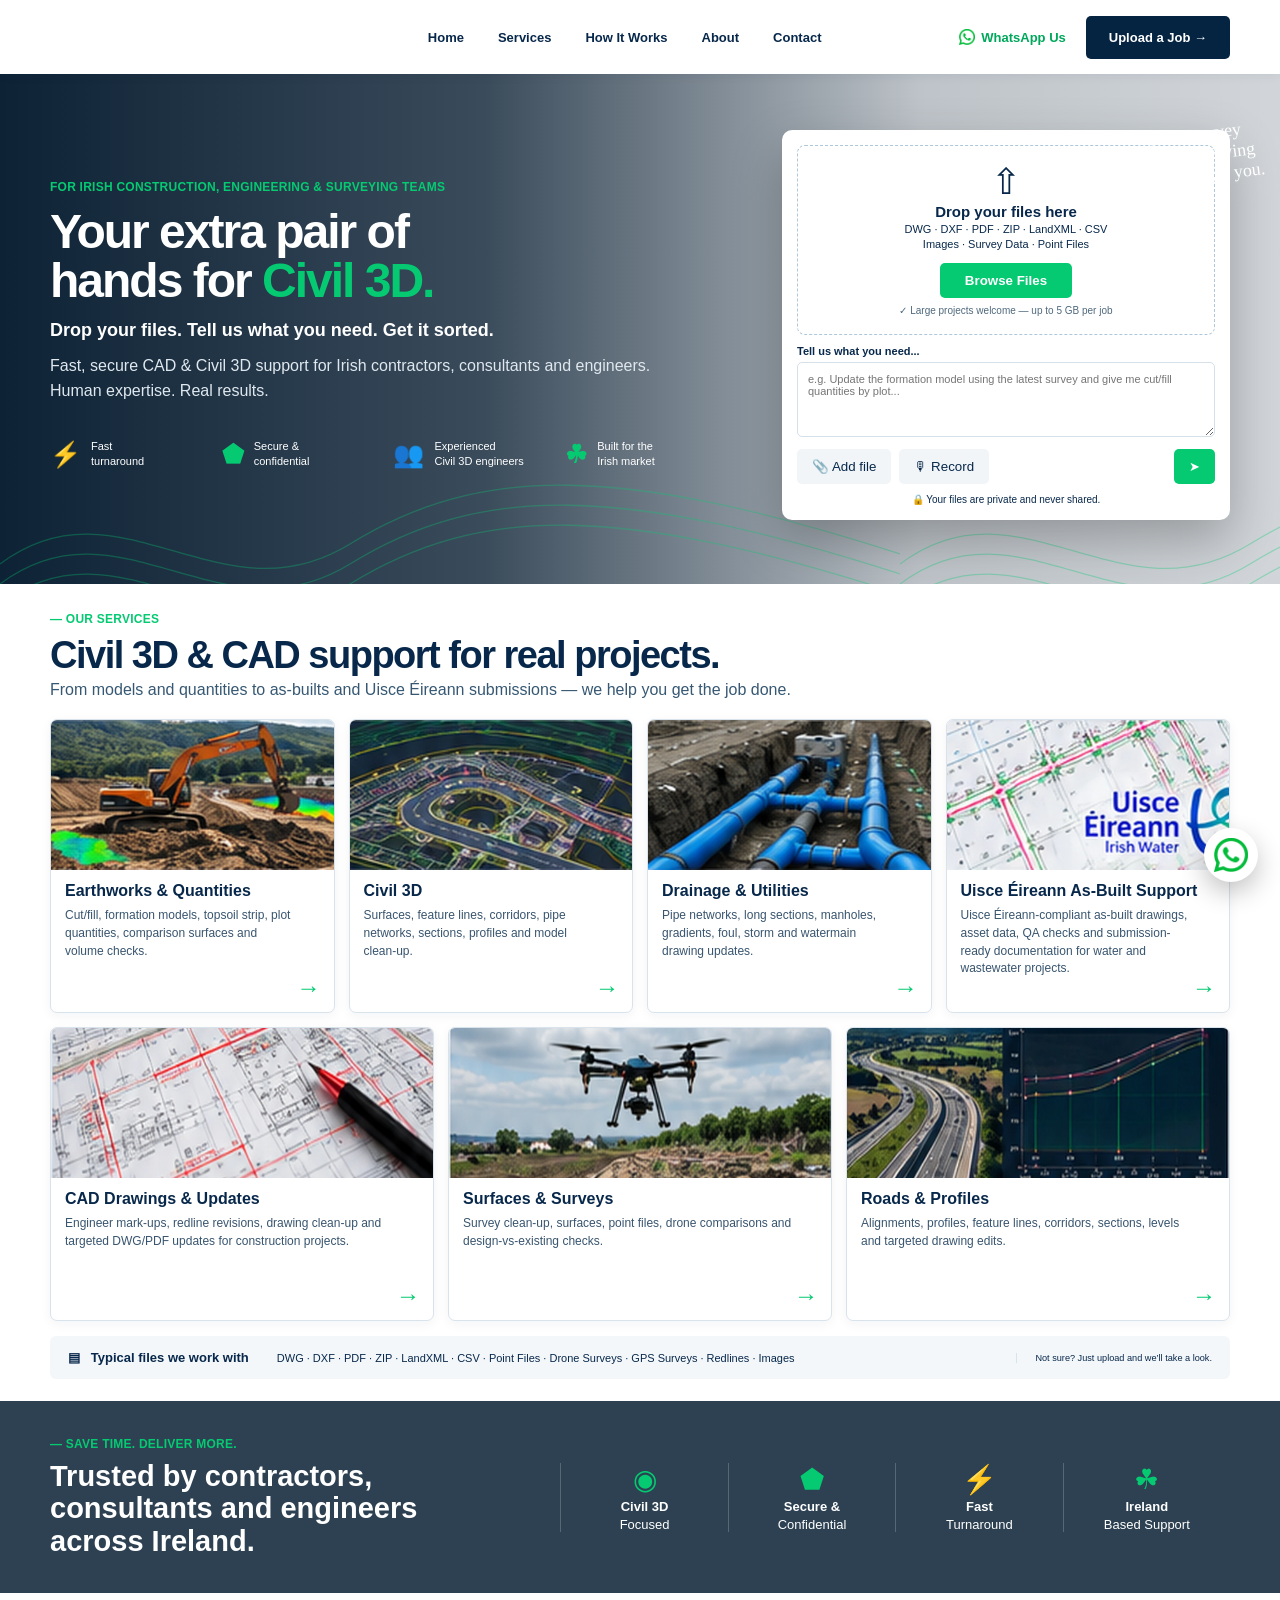
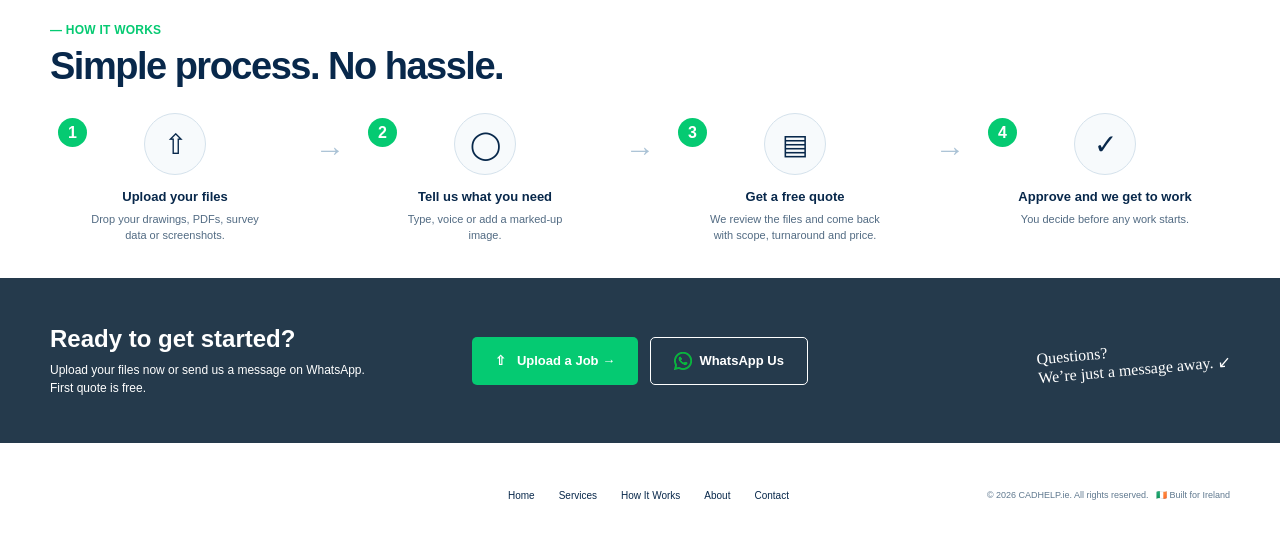
==== commit 408b5ac6: "Update index.html" ====
--- a/index.html
+++ b/index.html
@@ -9,7 +9,7 @@
   <link rel="preconnect" href="https://fonts.googleapis.com">
   <link rel="preconnect" href="https://fonts.gstatic.com" crossorigin>
   <link href="https://fonts.googleapis.com/css2?family=Inter:wght@400;500;600;700;800;900&display=swap" rel="stylesheet">
-  <link rel="stylesheet" href="css/style.css" />
+  <link rel="stylesheet" href="css/style.css?v=mobile-v2" />
 </head>
 <body>
 <header class="site-header">
--- a/css/style.css
+++ b/css/style.css
@@ -3,3 +3,47 @@
 @media(max-width:620px){body{overflow-x:hidden}.shell{width:calc(100% - 32px)}.site-header{height:64px}.brand-main{font-size:25px}.brand-sub{font-size:9px}.nav.open{top:64px;padding-inline:16px}.hero{min-height:0;background-position:61% center}.hero-overlay{background:linear-gradient(180deg,rgba(3,25,45,.95) 0%,rgba(3,25,45,.88) 48%,rgba(3,25,45,.72) 100%)}.hero-grid{gap:26px;padding:32px 0 38px}.kicker,.section-kicker{font-size:11px;line-height:1.4}.hero h1{font-size:clamp(36px,11vw,46px);line-height:1.03;letter-spacing:-1.6px;margin:10px 0 12px}.hero h1 br{display:none}.hero h2{font-size:17px;line-height:1.35;margin-bottom:10px}.hero p{font-size:15px;line-height:1.55}.hero-benefits{grid-template-columns:1fr 1fr;gap:14px 10px;margin-top:24px}.hero-benefits div{font-size:12px}.hero-benefits b{width:30px;font-size:23px;text-align:center}.upload-card{padding:12px;border-radius:9px;box-shadow:0 14px 32px rgba(0,0,0,.25)}.drop-zone{padding:16px 12px;gap:4px}.upload-icon{font-size:32px}.drop-zone strong{font-size:16px}.drop-zone span{font-size:10px}.browse-btn{min-height:44px;width:min(100%,220px);font-size:14px}.field-label{font-size:13px;margin-top:12px}.upload-card textarea{min-height:94px;font-size:16px;line-height:1.4}.upload-tools button{min-height:44px;padding:10px 12px;font-size:13px}.privacy{font-size:11px;line-height:1.4}.services{padding:38px 0 28px}.services h2,.how h2{font-size:30px;line-height:1.1;letter-spacing:-1px}.section-lead{font-size:15px;line-height:1.55}.service-grid{gap:16px}.service-card,.service-card.wide{grid-column:span 12}.service-card img{height:clamp(180px,55vw,230px)}.card-copy{min-height:0;padding:16px 16px 20px}.card-copy h3{font-size:18px}.card-copy p{font-size:14px;line-height:1.55;padding-right:30px}.card-copy a{display:grid;place-items:center;width:44px;height:44px;right:4px;bottom:2px}.files-strip{padding:16px;font-size:12px;line-height:1.5}.files-strip b{font-size:14px}.trust-inner{gap:26px;padding:36px 0}.trust-copy h2{font-size:27px}.trust-points{grid-template-columns:1fr 1fr;gap:0}.trust-points div{min-height:112px;justify-content:center;border-left:1px solid rgba(255,255,255,.2);border-bottom:1px solid rgba(255,255,255,.2)}.trust-points div:nth-child(odd){border-left:0}.trust-points div:nth-last-child(-n+2){border-bottom:0}.how{padding:38px 0}.steps{grid-template-columns:1fr;gap:12px;margin-top:20px}.step{display:grid;grid-template-columns:52px 1fr;grid-template-rows:auto auto;text-align:left;gap:3px 14px;padding:15px 14px;border:1px solid var(--line);border-radius:8px;background:#fff}.number{left:-7px;top:-7px;width:26px;height:26px;font-size:13px}.round{grid-row:1/3;width:52px;height:52px;margin:0;font-size:23px}.step b{font-size:15px;align-self:end}.step p{font-size:13px;line-height:1.45;max-width:none;margin:0;align-self:start}.cta{background-position:center}.cta-inner{gap:22px;padding:34px 0}.cta h2{font-size:27px}.cta p{font-size:14px}.cta p br{display:none}.cta-actions{flex-direction:column;gap:10px}.cta-actions .btn{min-height:48px;width:100%;font-size:14px}.cta-note{display:none}.footer{padding:28px 0 88px}.footer-inner{gap:24px}.footer nav{gap:8px 18px;font-size:12px;line-height:2}.copyright{font-size:10px;line-height:1.6}.floating-wa{right:16px;bottom:max(16px,env(safe-area-inset-bottom));width:58px;height:58px}.btn{-webkit-tap-highlight-color:transparent}}
 @media(max-width:380px){.shell{width:calc(100% - 24px)}.hero h1{font-size:34px}.hero-benefits{grid-template-columns:1fr}.hero-benefits span br{display:none}.upload-tools button{padding-inline:9px}.trust-copy h2{font-size:24px}}
 @media(prefers-reduced-motion:reduce){html{scroll-behavior:auto}}
+
+/* Company logo */
+.brand{align-items:center}
+.brand-logo{display:block;width:220px;height:62px;object-fit:contain;object-position:left center}
+.footer-logo{width:210px;height:66px}
+@media(max-width:620px){.brand-logo{width:190px;height:54px}.footer-logo{width:min(230px,80vw);height:auto}}
+
+/* Phone-only performance tuning. Desktop rules above remain unchanged. */
+@media(max-width:620px){
+  html{scroll-behavior:auto}
+  body{-webkit-overflow-scrolling:touch}
+  .hero{background-image:url('https://images.unsplash.com/photo-1722827908823-823af0bd191f?auto=format&fit=crop&w=900&q=72')}
+  .trust{background-image:url('https://images.unsplash.com/photo-1500530855697-b586d89ba3ee?auto=format&fit=crop&w=900&q=70')}
+  .cta{background-image:url('https://images.unsplash.com/photo-1497366754035-f200968a6e72?auto=format&fit=crop&w=900&q=70')}
+  .services,.trust,.how,.cta,.footer{content-visibility:auto;contain-intrinsic-size:auto 700px}
+  .service-card img{content-visibility:auto}
+  .menu-btn,.browse-btn,.upload-tools button,.btn,.floating-wa,.nav a{touch-action:manipulation}
+  .floating-wa{transform:translateZ(0)}
+}
+
+/* Mobile layout refinement based on real iPhone viewport. */
+@media(max-width:620px){
+  .hero-grid{gap:20px;padding:26px 0 30px}
+  .hero h1{font-size:clamp(35px,10.1vw,40px);line-height:1.04;letter-spacing:-1.25px;margin:9px 0 11px}
+  .hero h2{font-size:16px;line-height:1.32;margin-bottom:9px}
+  .hero p{font-size:14px;line-height:1.48}
+  .hero-benefits{gap:10px 8px;margin-top:19px}
+  .hero-benefits div{gap:7px;font-size:11px;line-height:1.25}
+  .hero-benefits b{width:27px;font-size:21px}
+  .upload-card{padding:10px}
+  .drop-zone{padding:13px 10px}
+  .upload-icon{font-size:29px}
+  .drop-zone strong{font-size:15px}
+  .browse-btn{margin:7px 0 3px;min-height:42px}
+  .field-label{margin-top:9px}
+  .upload-card textarea{min-height:82px}
+  .privacy{margin-top:7px}
+  .floating-wa{display:none}
+}
+
+@media(max-width:380px){
+  .hero h1{font-size:34px}
+  .hero-benefits{grid-template-columns:1fr 1fr}
+}
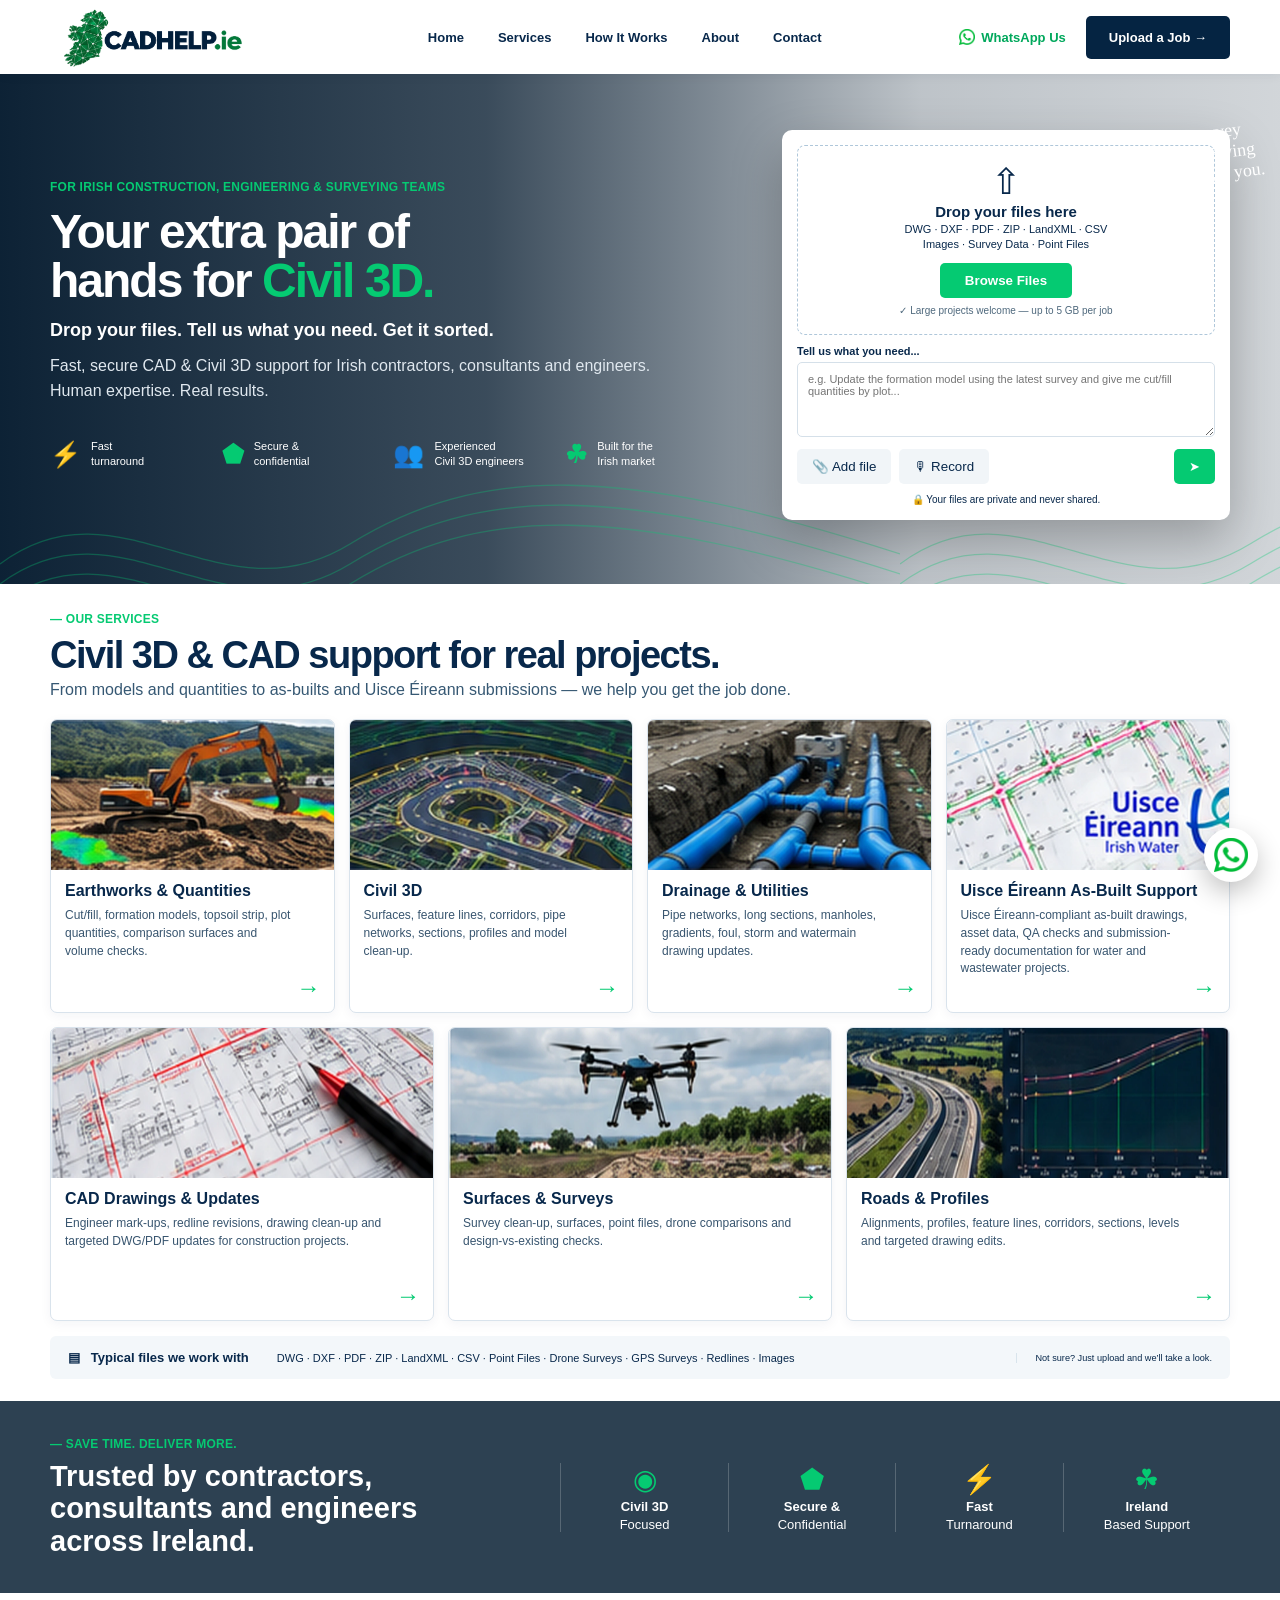
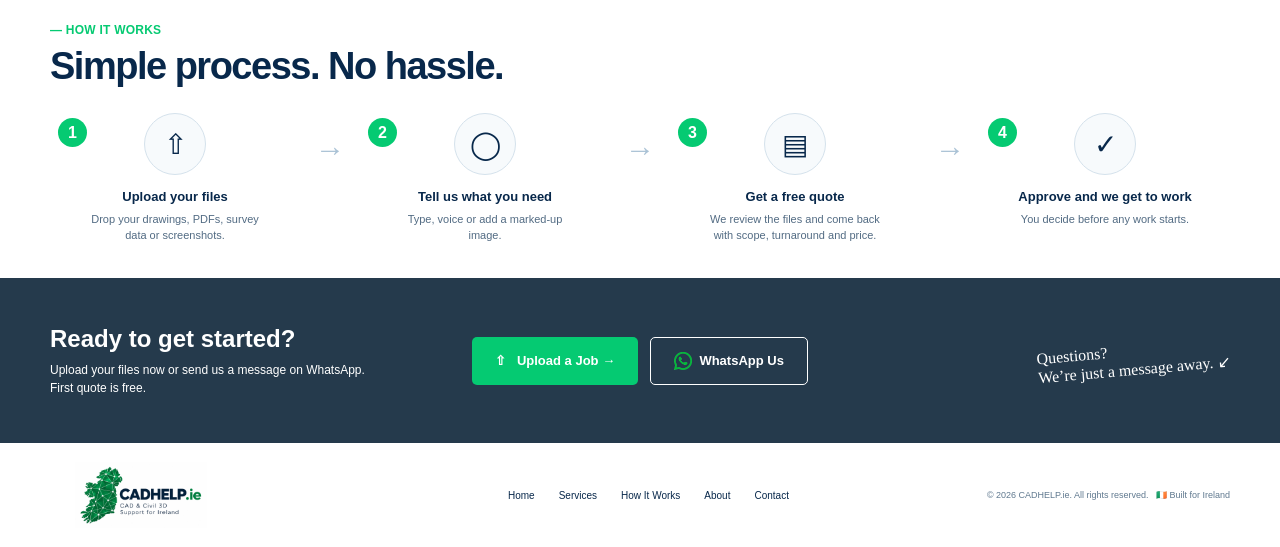
==== commit f0268b0d: "Update index.html" ====
--- a/index.html
+++ b/index.html
@@ -9,7 +9,7 @@
   <link rel="preconnect" href="https://fonts.googleapis.com">
   <link rel="preconnect" href="https://fonts.gstatic.com" crossorigin>
   <link href="https://fonts.googleapis.com/css2?family=Inter:wght@400;500;600;700;800;900&display=swap" rel="stylesheet">
-  <link rel="stylesheet" href="css/style.css?v=mobile-v2" />
+  <link rel="stylesheet" href="css/style.css?v=mobile-v3" />
 </head>
 <body>
 <header class="site-header">
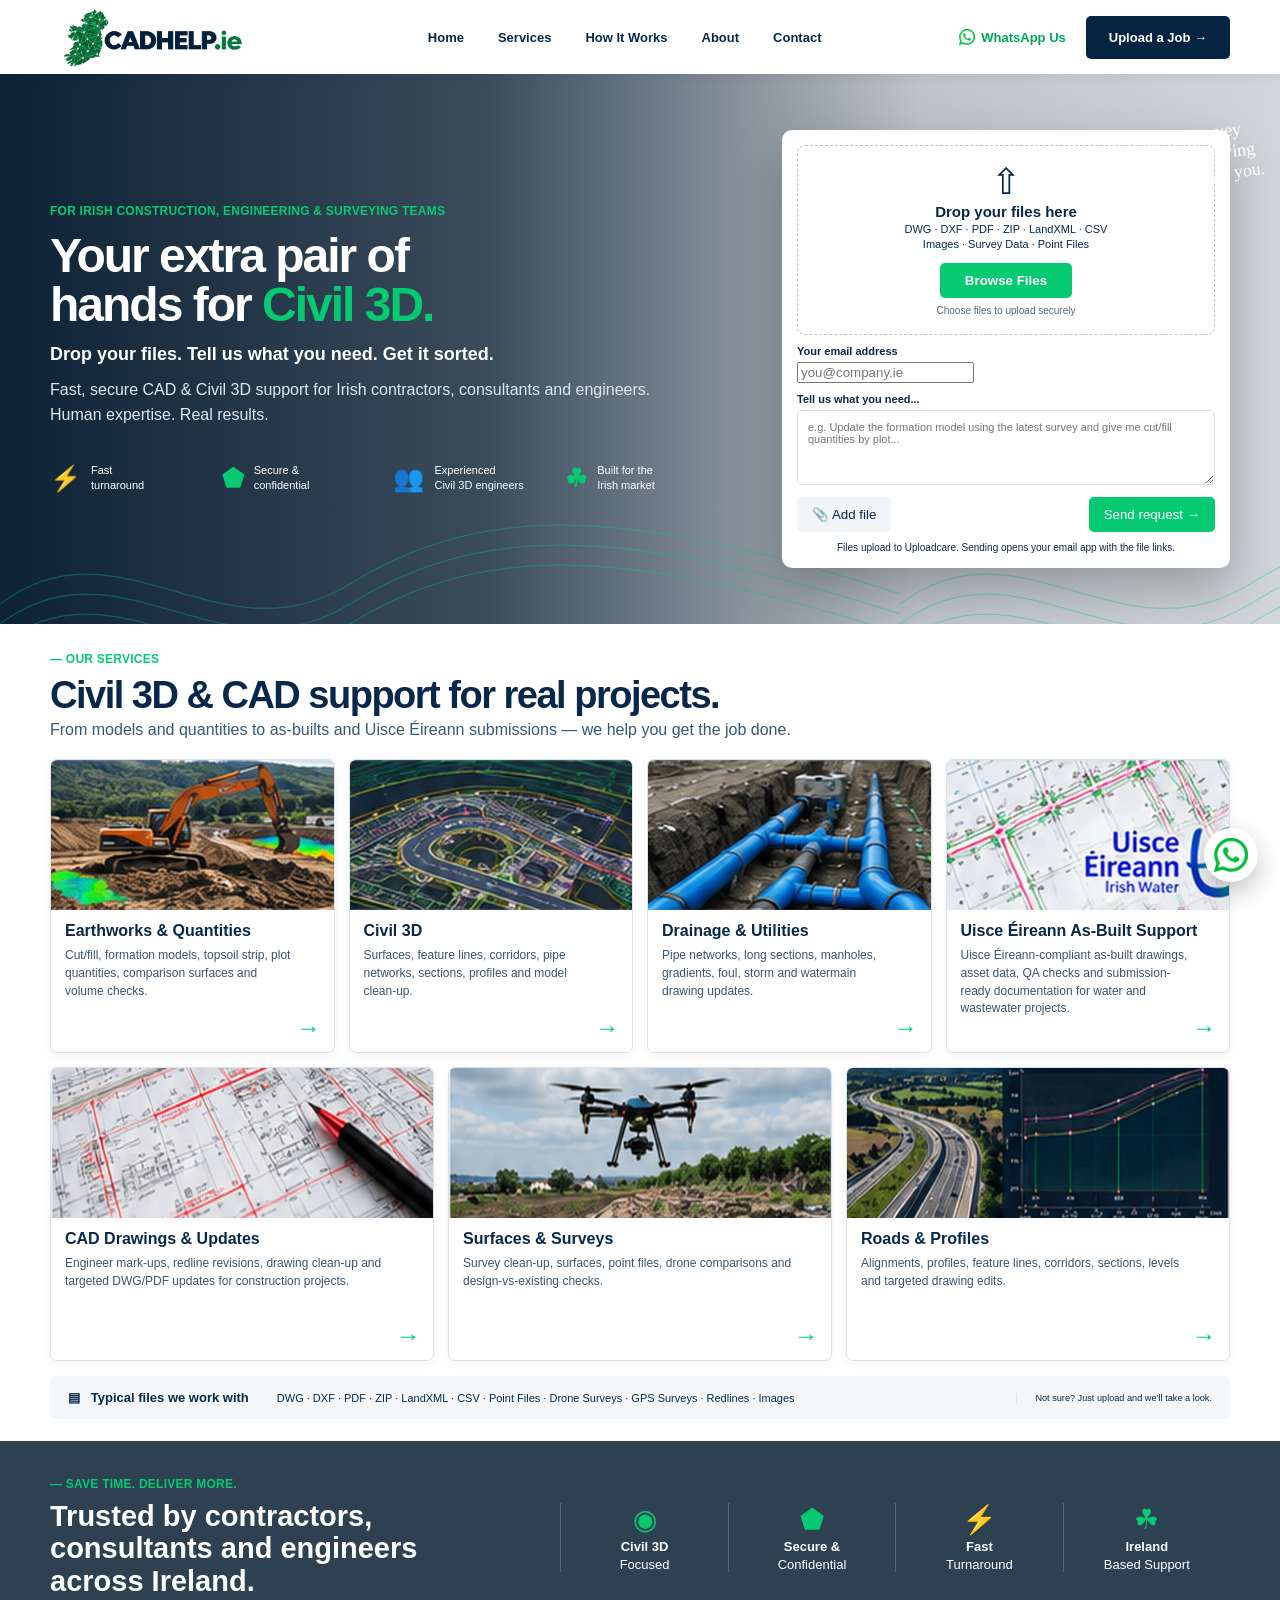
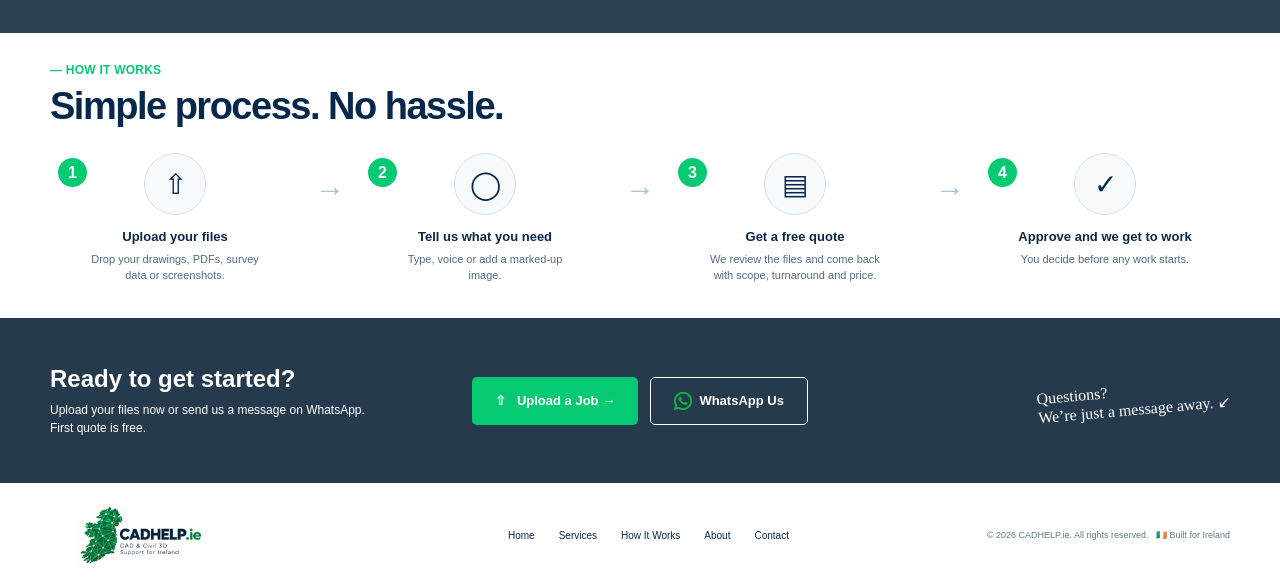
==== commit df295ad2: "Update index.html" ====
--- a/index.html
+++ b/index.html
@@ -54,16 +54,18 @@
           <span>DWG · DXF · PDF · ZIP · LandXML · CSV</span>
           <span>Images · Survey Data · Point Files</span>
           <button class="browse-btn" id="browseBtn" type="button">Browse Files</button>
-          <small>✓ Large projects welcome — up to 5 GB per job</small>
+          <small>Choose files to upload securely</small>
         </div>
+        <div id="uploadStatus" class="upload-status" role="status" aria-live="polite"></div>
+        <label class="field-label" for="clientEmail">Your email address</label>
+        <input id="clientEmail" class="client-email" type="email" autocomplete="email" placeholder="you@company.ie" required>
         <label class="field-label" for="requestText">Tell us what you need...</label>
         <textarea id="requestText" placeholder="e.g. Update the formation model using the latest survey and give me cut/fill quantities by plot..."></textarea>
         <div class="upload-tools">
-          <button type="button">📎 Add file</button>
-          <button type="button">🎙 Record</button>
-          <button type="button" class="send-btn">➤</button>
+          <button type="button" id="addFileBtn">📎 Add file</button>
+          <button type="button" class="send-btn" id="sendRequestBtn" disabled>Send request →</button>
         </div>
-        <div class="privacy">🔒 Your files are private and never shared.</div>
+        <div class="privacy">Files upload to Uploadcare. Sending opens your email app with the file links.</div>
       </div>
     </div>
     <div class="hero-note">From survey<br>to final drawing<br>— we’ve got you.</div>
@@ -116,6 +118,6 @@
   <div class="shell footer-inner"><a class="brand" href="#top" aria-label="CADHELP.ie home"><picture><source media="(max-width: 620px)" srcset="assets/cadhelp-footer-mobile.webp"><img class="brand-logo footer-logo" src="assets/cadhelp-logo.jpeg" alt="CADHELP.ie — CAD and Civil 3D Support for Ireland" width="210" height="66" loading="lazy" decoding="async"></picture></a><nav><a href="#top">Home</a><a href="#services">Services</a><a href="#how">How It Works</a><a href="#about">About</a><a href="#contact">Contact</a></nav><div class="copyright">© 2026 CADHELP.ie. All rights reserved. &nbsp; 🇮🇪 Built for Ireland</div></div>
 </footer>
 <a class="floating-wa" href="https://wa.me/353838359614" target="_blank" rel="noopener" aria-label="WhatsApp"><img src="assets/whatsapp-icon.png" alt="WhatsApp"></a>
-<script src="js/main.js"></script>
+<script type="module" src="js/main.js"></script>
 </body>
 </html>
--- a/css/style.css
+++ b/css/style.css
@@ -47,3 +47,33 @@
   .hero h1{font-size:34px}
   .hero-benefits{grid-template-columns:1fr 1fr}
 }
+
+/* V3: clearly more compact first screen on phones only. */
+@media(max-width:620px){
+  .shell{width:calc(100% - 28px)}
+  .hero-grid{gap:16px;padding:20px 0 24px}
+  .kicker{font-size:9.5px;line-height:1.35;letter-spacing:.015em}
+  .hero h1{font-size:clamp(31px,8.7vw,34px);line-height:1.02;letter-spacing:-1px;margin:8px 0 9px}
+  .hero h1 span{white-space:nowrap}
+  .hero h2{font-size:14px;line-height:1.3;margin-bottom:7px}
+  .hero p{font-size:12.5px;line-height:1.45}
+  .hero-benefits{gap:8px 6px;margin-top:15px}
+  .hero-benefits div{gap:5px;font-size:10px;line-height:1.2}
+  .hero-benefits b{width:23px;font-size:18px}
+  .upload-card{padding:8px;border-radius:8px;box-shadow:0 10px 24px rgba(0,0,0,.2)}
+  .drop-zone{padding:10px 8px;gap:2px}
+  .upload-icon{font-size:26px}
+  .drop-zone strong{font-size:14px}
+  .drop-zone span{font-size:9px}
+  .browse-btn{margin:6px 0 2px;min-height:38px;padding:8px 20px;font-size:13px}
+  .drop-zone small{font-size:9px}
+  .field-label{font-size:11px;margin:7px 0 4px}
+  .upload-card textarea{min-height:70px;font-size:16px}
+  .upload-tools{margin-top:6px}
+  .upload-tools button{min-height:39px;padding:8px 10px;font-size:12px}
+  .privacy{font-size:9px;margin-top:5px}
+}
+
+@media(max-width:380px){
+  .hero h1{font-size:30px}
+}
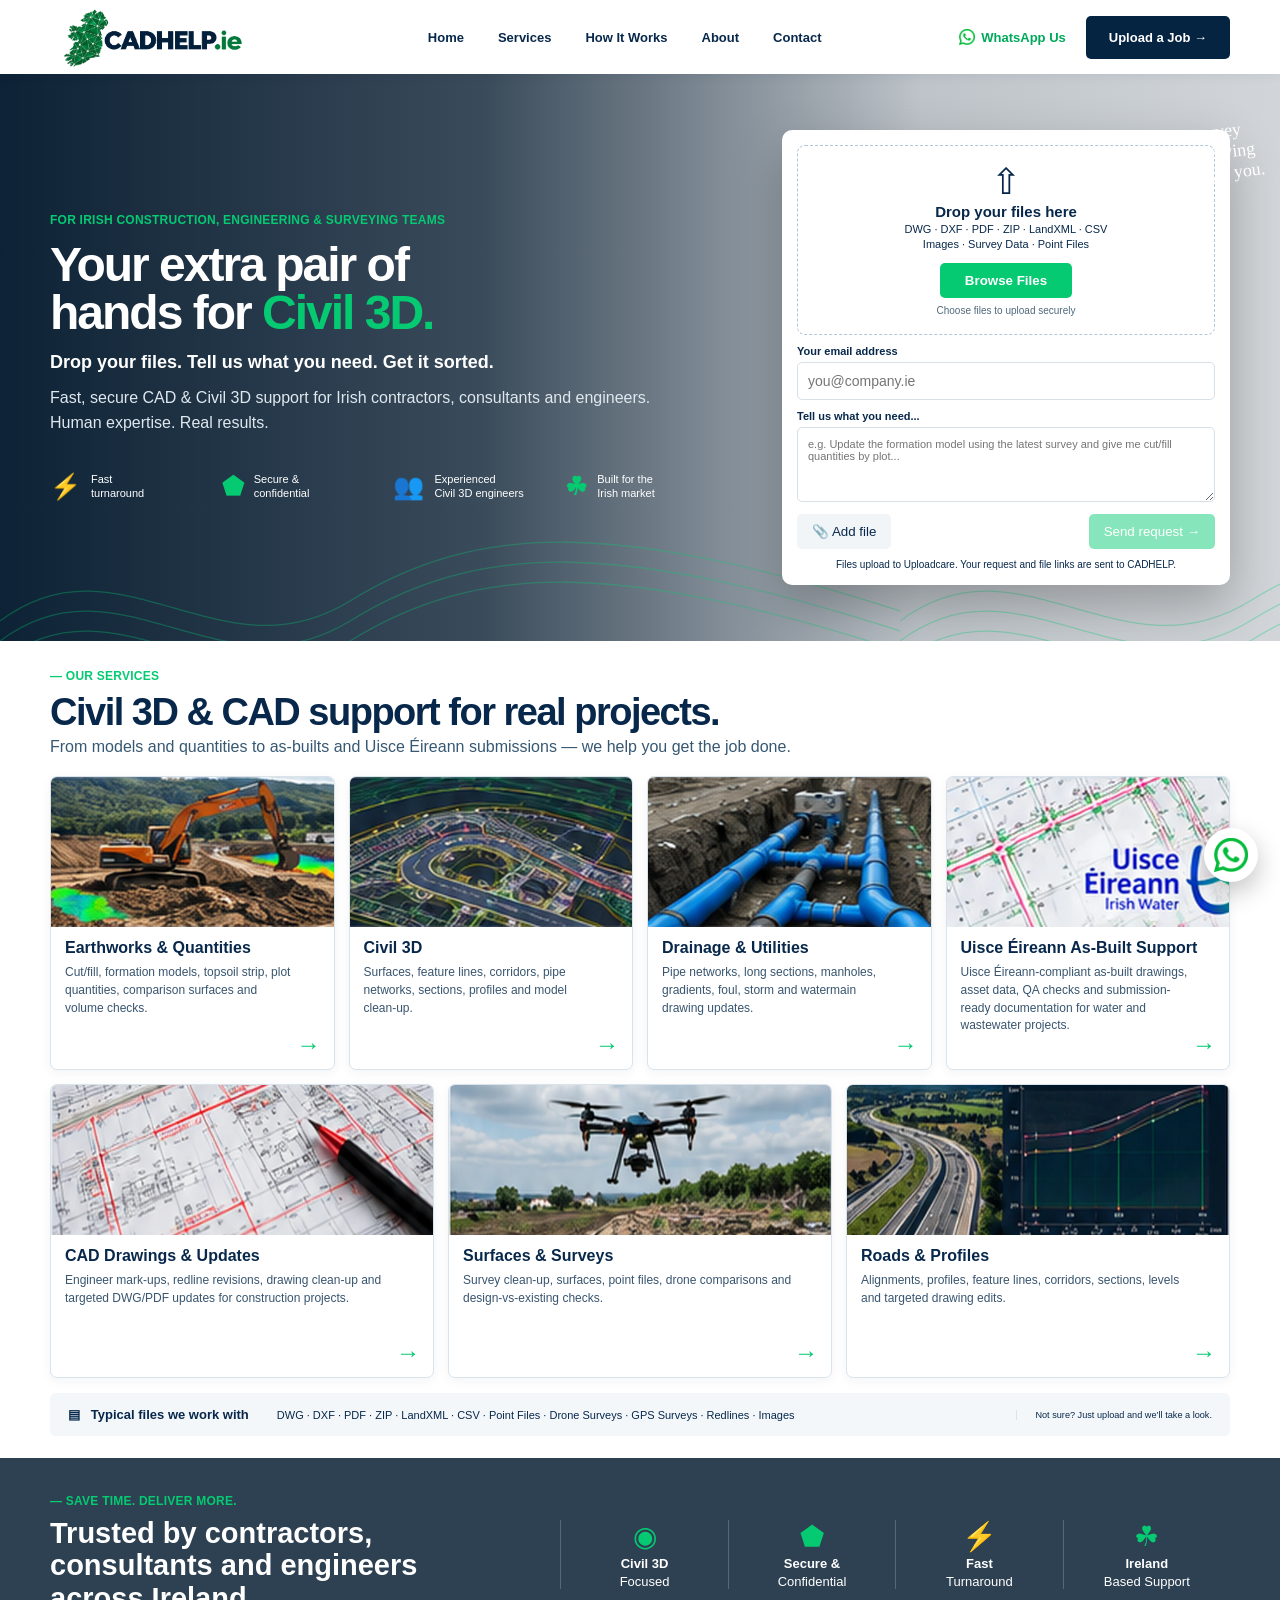
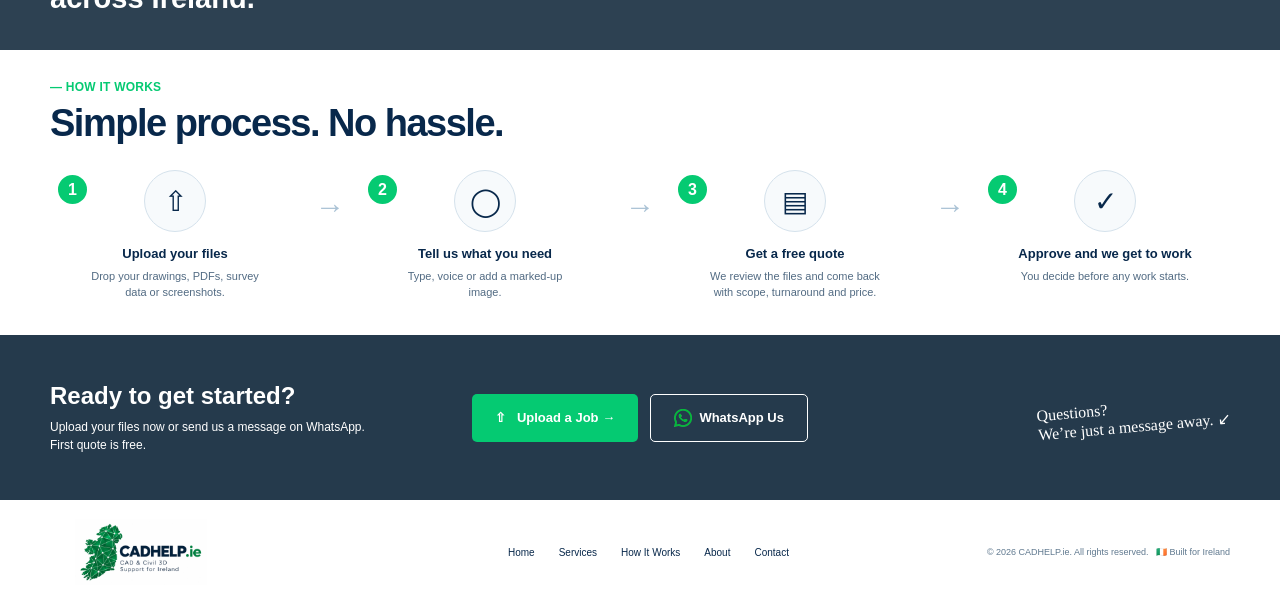
==== commit 565124b3: "Update index.html" ====
--- a/index.html
+++ b/index.html
@@ -65,7 +65,7 @@
           <button type="button" id="addFileBtn">📎 Add file</button>
           <button type="button" class="send-btn" id="sendRequestBtn" disabled>Send request →</button>
         </div>
-        <div class="privacy">Files upload to Uploadcare. Sending opens your email app with the file links.</div>
+        <div class="privacy">Files upload to Uploadcare. Your request and file links are sent to CADHELP.</div>
       </div>
     </div>
     <div class="hero-note">From survey<br>to final drawing<br>— we’ve got you.</div>
--- a/css/style.css
+++ b/css/style.css
@@ -77,3 +77,9 @@
 @media(max-width:380px){
   .hero h1{font-size:30px}
 }
+
+/* Upload request controls */
+.upload-status{font-size:11px;line-height:1.4;color:var(--ink);margin-top:8px;overflow-wrap:anywhere}
+.client-email{width:100%;border:1px solid #d5e0e9;border-radius:5px;padding:10px;font:inherit;font-size:14px}
+.upload-tools .send-btn:disabled{opacity:.48;cursor:not-allowed}
+@media(max-width:620px){.client-email{font-size:16px;min-height:44px}.upload-status{font-size:12px}}
